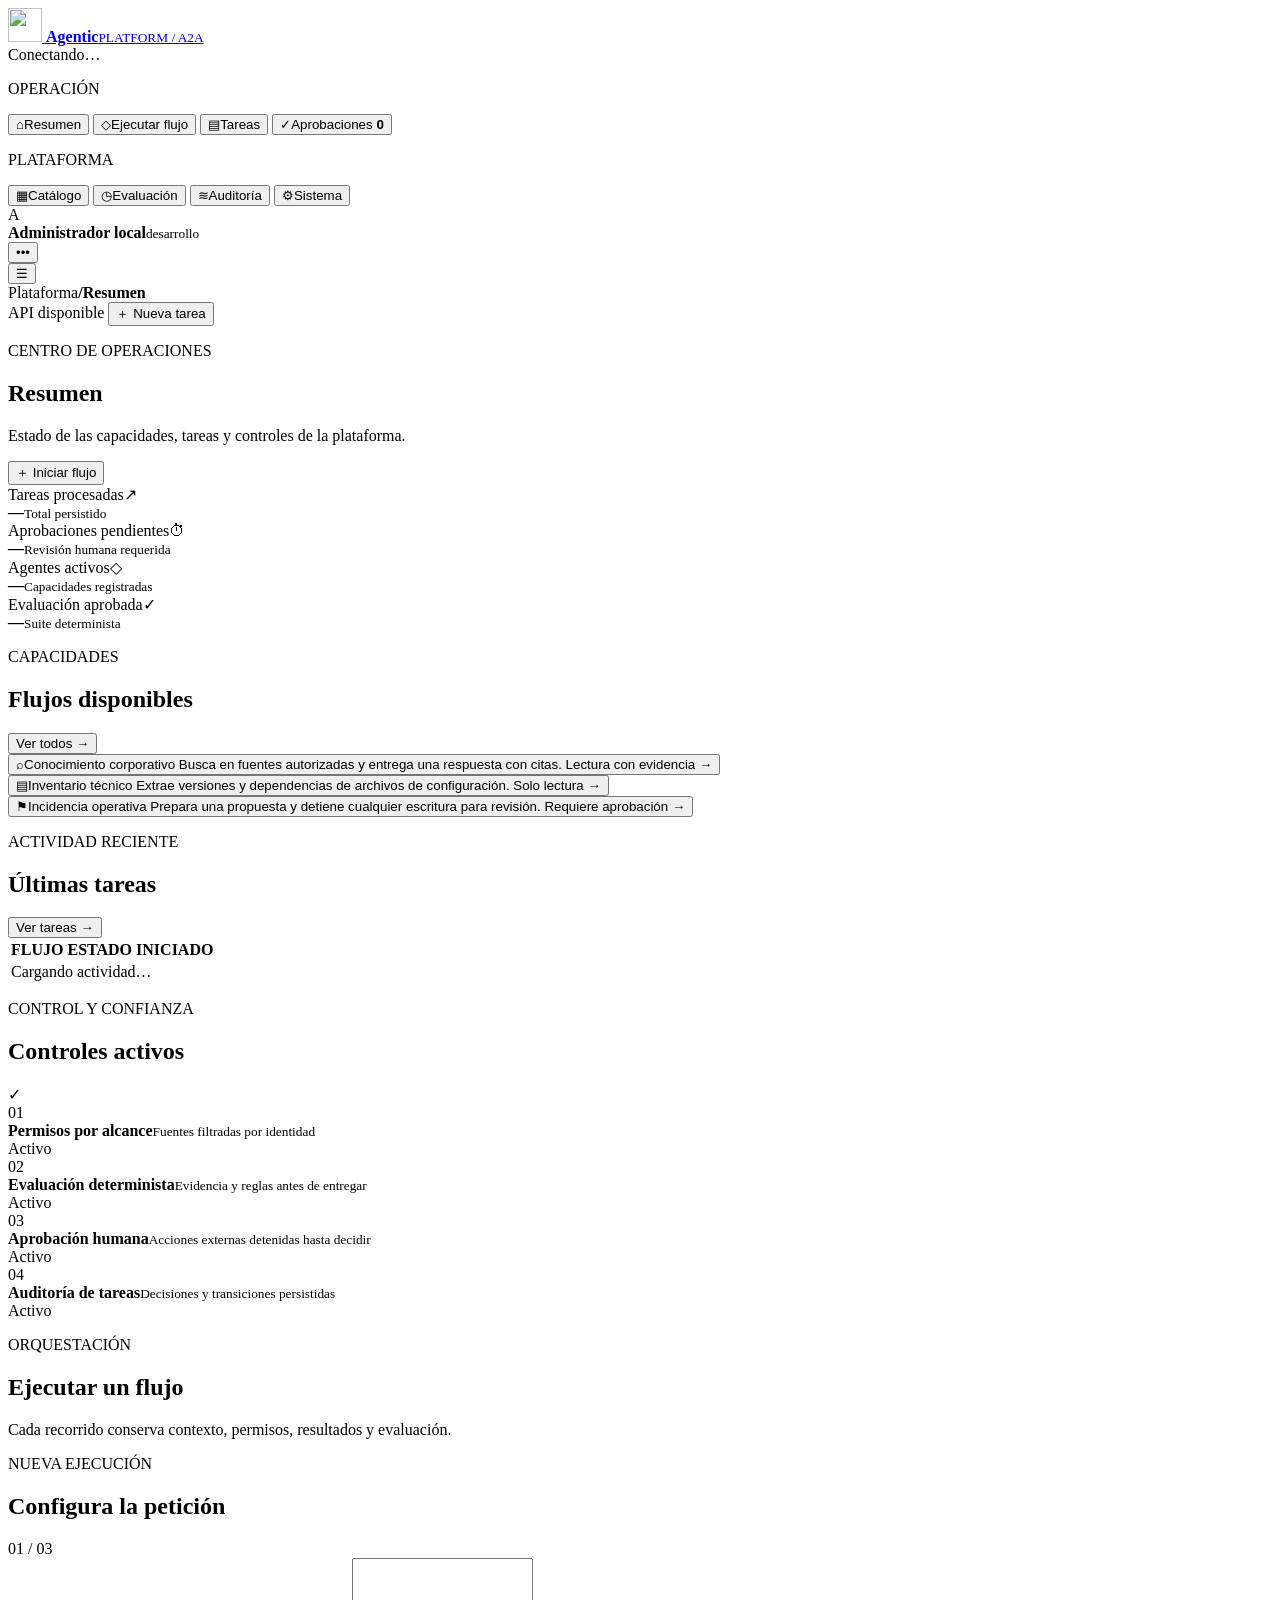
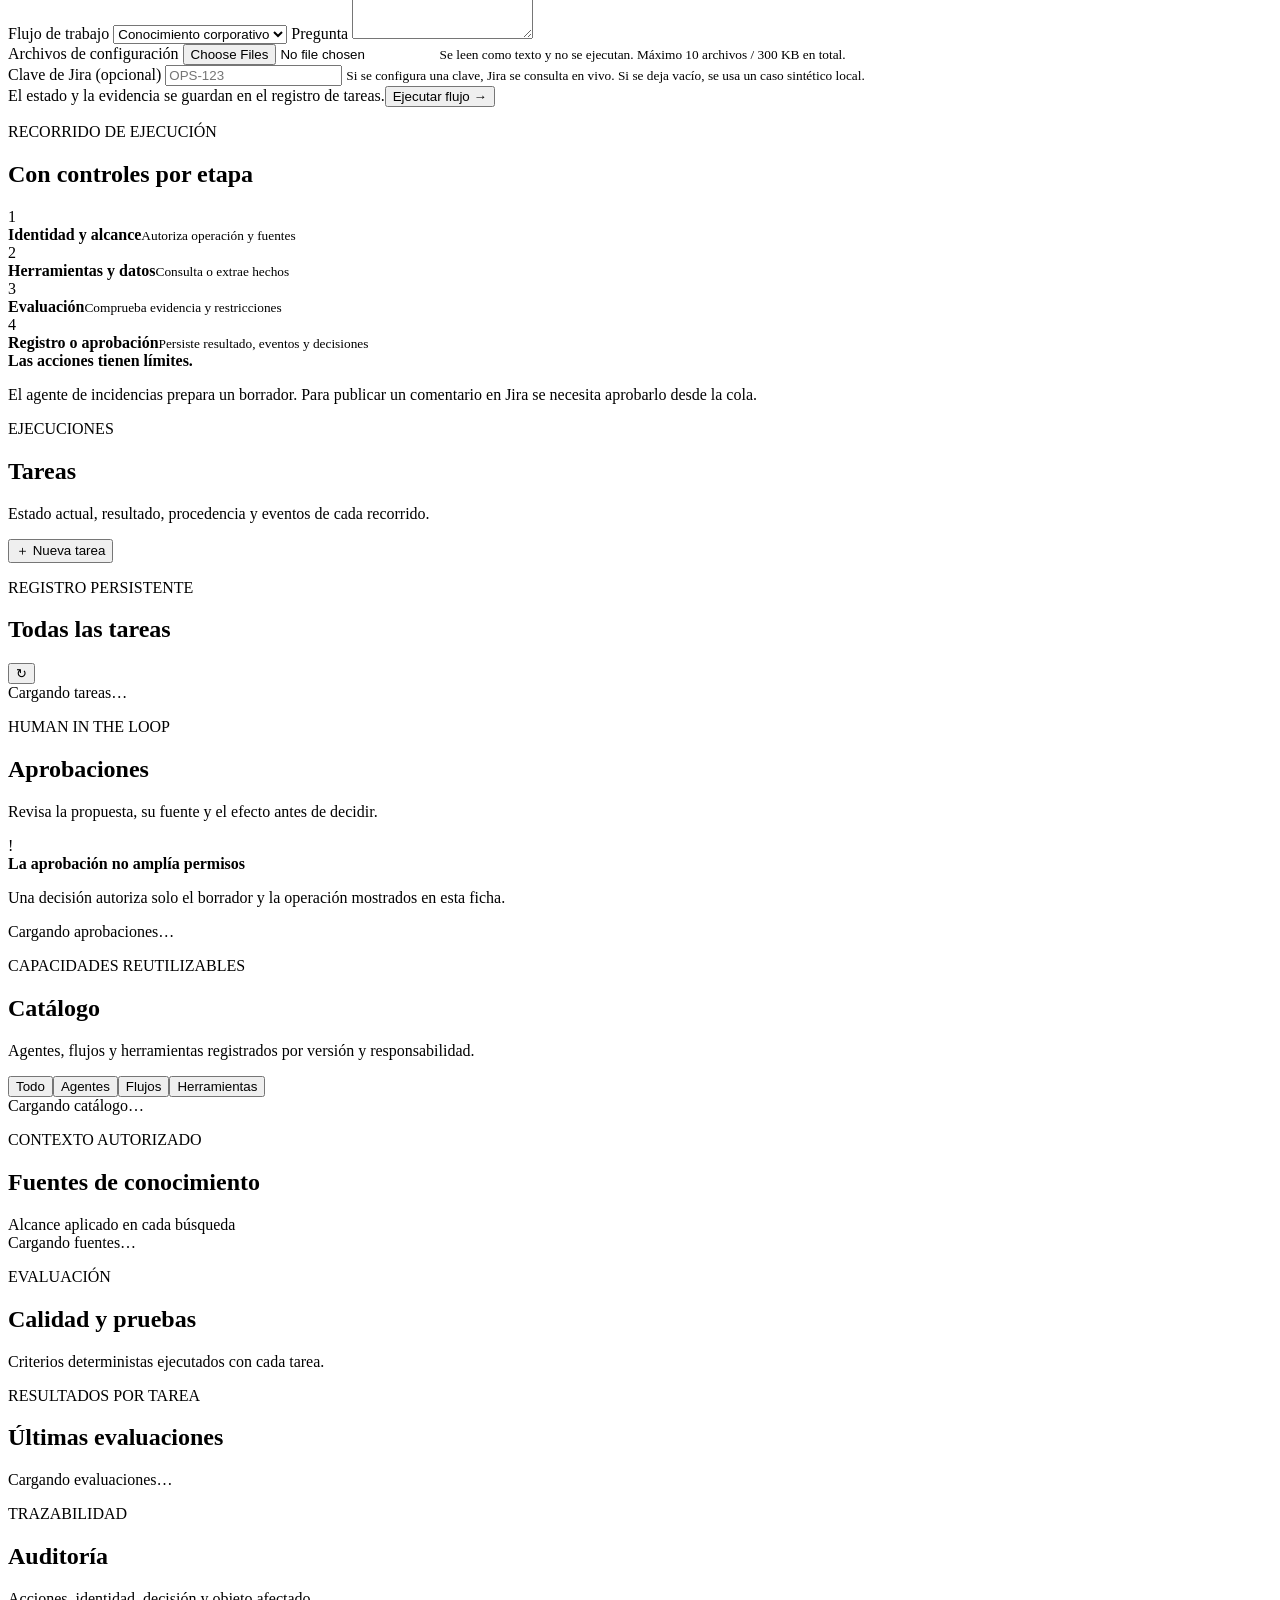
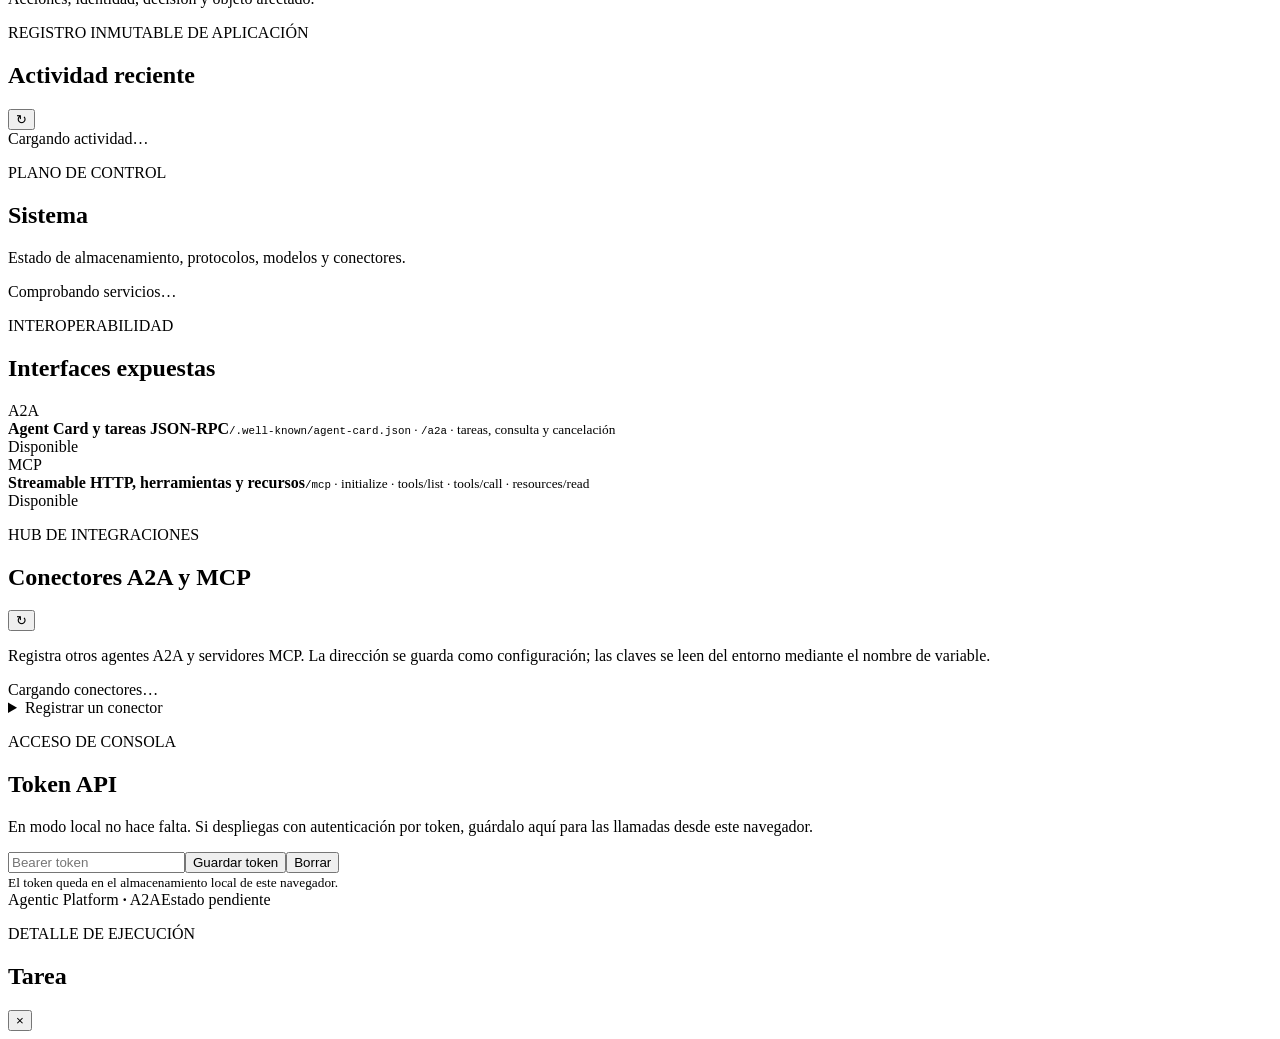
==== app/templates/index.html @ 47f33ef6 "feat: implementa plataforma de agentes gobernada" ====
<!doctype html>
<html lang="es">
<head>
  <meta charset="utf-8">
  <meta name="viewport" content="width=device-width,initial-scale=1">
  <meta name="theme-color" content="#101828">
  <meta name="description" content="Consola operativa para agentes, flujos, aprobaciones y evidencias.">
  <title>Agentic Platform</title>
  <link rel="icon" href="/static/mark.svg" type="image/svg+xml">
  <link rel="stylesheet" href="/static/app.css">
</head>
<body>
  <div class="app-shell">
    <aside class="sidebar" id="sidebar">
      <a class="brand" href="/" aria-label="Agentic Platform, inicio">
        <img src="/static/mark.svg" alt="" width="34" height="34">
        <span><strong>Agentic</strong><small>PLATFORM / A2A</small></span>
      </a>
      <div class="environment-pill"><i></i><span id="environment-label">Conectando…</span></div>
      <nav class="side-nav" aria-label="Navegación principal">
        <p class="nav-label">OPERACIÓN</p>
        <button class="nav-item active" data-view="overview"><span class="nav-icon">⌂</span>Resumen</button>
        <button class="nav-item" data-view="workflows"><span class="nav-icon">◇</span>Ejecutar flujo</button>
        <button class="nav-item" data-view="tasks"><span class="nav-icon">▤</span>Tareas</button>
        <button class="nav-item" data-view="approvals"><span class="nav-icon">✓</span>Aprobaciones <b class="nav-count" id="approval-count">0</b></button>
        <p class="nav-label nav-spaced">PLATAFORMA</p>
        <button class="nav-item" data-view="catalog"><span class="nav-icon">▦</span>Catálogo</button>
        <button class="nav-item" data-view="quality"><span class="nav-icon">◷</span>Evaluación</button>
        <button class="nav-item" data-view="activity"><span class="nav-icon">≋</span>Auditoría</button>
        <button class="nav-item" data-view="system"><span class="nav-icon">⚙</span>Sistema</button>
      </nav>
      <div class="sidebar-foot">
        <div class="user-avatar">A</div>
        <div class="user-copy"><strong id="actor-name">Administrador local</strong><small id="actor-role">desarrollo</small></div>
        <button class="icon-button" id="token-button" title="Configurar token API" aria-label="Configurar token">•••</button>
      </div>
    </aside>

    <main class="main-content">
      <header class="topbar">
        <button class="icon-button mobile-menu" id="menu-button" aria-label="Abrir menú">☰</button>
        <div class="breadcrumbs"><span>Plataforma</span><b>/</b><strong id="crumb-title">Resumen</strong></div>
        <div class="top-actions">
          <span class="top-status"><i></i><span id="health-label">API disponible</span></span>
          <button class="button button-dark button-small" data-open-workflow>＋ Nueva tarea</button>
        </div>
      </header>

      <section class="view active" id="view-overview">
        <div class="page-heading">
          <div><p class="eyebrow">CENTRO DE OPERACIONES</p><h1>Resumen</h1><p class="page-subtitle">Estado de las capacidades, tareas y controles de la plataforma.</p></div>
          <button class="button button-dark" data-open-workflow>＋ Iniciar flujo</button>
        </div>
        <div class="metric-grid">
          <article class="metric-card"><div class="metric-top"><span>Tareas procesadas</span><span class="metric-icon coral">↗</span></div><strong id="metric-tasks">—</strong><small id="metric-tasks-note">Total persistido</small></article>
          <article class="metric-card"><div class="metric-top"><span>Aprobaciones pendientes</span><span class="metric-icon amber">⏱</span></div><strong id="metric-approvals">—</strong><small>Revisión humana requerida</small></article>
          <article class="metric-card"><div class="metric-top"><span>Agentes activos</span><span class="metric-icon blue">◇</span></div><strong id="metric-agents">—</strong><small>Capacidades registradas</small></article>
          <article class="metric-card"><div class="metric-top"><span>Evaluación aprobada</span><span class="metric-icon green">✓</span></div><strong id="metric-quality">—</strong><small id="metric-quality-note">Suite determinista</small></article>
        </div>

        <div class="section-heading"><div><p class="eyebrow">CAPACIDADES</p><h2>Flujos disponibles</h2></div><button class="text-button" data-view-link="workflows">Ver todos <span>→</span></button></div>
        <div class="workflow-grid">
          <button class="workflow-card" data-run-scenario="knowledge">
            <span class="workflow-symbol symbol-coral">⌕</span><span class="workflow-card-title">Conocimiento corporativo</span>
            <span class="workflow-card-copy">Busca en fuentes autorizadas y entrega una respuesta con citas.</span>
            <span class="workflow-meta"><i class="dot green-dot"></i>Lectura con evidencia <b>→</b></span>
          </button>
          <button class="workflow-card" data-run-scenario="report">
            <span class="workflow-symbol symbol-blue">▤</span><span class="workflow-card-title">Inventario técnico</span>
            <span class="workflow-card-copy">Extrae versiones y dependencias de archivos de configuración.</span>
            <span class="workflow-meta"><i class="dot green-dot"></i>Solo lectura <b>→</b></span>
          </button>
          <button class="workflow-card" data-run-scenario="incident">
            <span class="workflow-symbol symbol-amber">⚑</span><span class="workflow-card-title">Incidencia operativa</span>
            <span class="workflow-card-copy">Prepara una propuesta y detiene cualquier escritura para revisión.</span>
            <span class="workflow-meta"><i class="dot amber-dot"></i>Requiere aprobación <b>→</b></span>
          </button>
        </div>

        <div class="content-grid">
          <section class="panel">
            <div class="panel-heading"><div><p class="eyebrow">ACTIVIDAD RECIENTE</p><h2>Últimas tareas</h2></div><button class="text-button" data-view-link="tasks">Ver tareas →</button></div>
            <div class="table-wrap"><table><thead><tr><th>FLUJO</th><th>ESTADO</th><th>INICIADO</th><th></th></tr></thead><tbody id="recent-tasks"><tr><td colspan="4" class="loading-row">Cargando actividad…</td></tr></tbody></table></div>
          </section>
          <section class="panel stack-panel">
            <div class="panel-heading"><div><p class="eyebrow">CONTROL Y CONFIANZA</p><h2>Controles activos</h2></div><span class="small-check">✓</span></div>
            <div class="control-row"><span class="control-mark">01</span><div><strong>Permisos por alcance</strong><small>Fuentes filtradas por identidad</small></div><span class="control-state">Activo</span></div>
            <div class="control-row"><span class="control-mark">02</span><div><strong>Evaluación determinista</strong><small>Evidencia y reglas antes de entregar</small></div><span class="control-state">Activo</span></div>
            <div class="control-row"><span class="control-mark">03</span><div><strong>Aprobación humana</strong><small>Acciones externas detenidas hasta decidir</small></div><span class="control-state">Activo</span></div>
            <div class="control-row"><span class="control-mark">04</span><div><strong>Auditoría de tareas</strong><small>Decisiones y transiciones persistidas</small></div><span class="control-state">Activo</span></div>
          </section>
        </div>
      </section>

      <section class="view" id="view-workflows">
        <div class="page-heading">
          <div><p class="eyebrow">ORQUESTACIÓN</p><h1>Ejecutar un flujo</h1><p class="page-subtitle">Cada recorrido conserva contexto, permisos, resultados y evaluación.</p></div>
        </div>
        <div class="execution-layout">
          <form class="panel task-form" id="task-form">
            <div class="panel-heading"><div><p class="eyebrow">NUEVA EJECUCIÓN</p><h2>Configura la petición</h2></div><span class="step-badge">01 / 03</span></div>
            <label for="scenario">Flujo de trabajo</label>
            <select id="scenario" name="scenario">
              <option value="knowledge">Conocimiento corporativo</option>
              <option value="report">Inventario técnico</option>
              <option value="incident">Incidencia operativa</option>
            </select>
            <label for="message" id="message-label">Pregunta</label>
            <textarea id="message" name="message" rows="5" required></textarea>
            <div class="field-hint" id="message-hint"></div>
            <div class="field-group" id="report-files">
              <label for="files">Archivos de configuración</label>
              <input type="file" id="files" multiple accept=".xml,.json,.yml,.yaml,.toml,.txt,.gradle,.kts">
              <small>Se leen como texto y no se ejecutan. Máximo 10 archivos / 300 KB en total.</small>
            </div>
            <div class="field-group hidden" id="incident-fields">
              <label for="issue-key">Clave de Jira (opcional)</label>
              <input type="text" id="issue-key" placeholder="OPS-123">
              <small>Si se configura una clave, Jira se consulta en vivo. Si se deja vacío, se usa un caso sintético local.</small>
            </div>
            <div class="form-foot"><span><i class="dot green-dot"></i> El estado y la evidencia se guardan en el registro de tareas.</span><button class="button button-dark" id="submit-task" type="submit">Ejecutar flujo <span>→</span></button></div>
            <div id="form-error" class="form-error hidden"></div>
          </form>
          <aside class="panel run-aside">
            <p class="eyebrow">RECORRIDO DE EJECUCIÓN</p><h2>Con controles por etapa</h2>
            <div class="run-step"><span class="run-step-number">1</span><div><strong>Identidad y alcance</strong><small>Autoriza operación y fuentes</small></div></div>
            <div class="run-step"><span class="run-step-number">2</span><div><strong>Herramientas y datos</strong><small>Consulta o extrae hechos</small></div></div>
            <div class="run-step"><span class="run-step-number">3</span><div><strong>Evaluación</strong><small>Comprueba evidencia y restricciones</small></div></div>
            <div class="run-step"><span class="run-step-number">4</span><div><strong>Registro o aprobación</strong><small>Persiste resultado, eventos y decisiones</small></div></div>
            <div class="note-box"><strong>Las acciones tienen límites.</strong><p>El agente de incidencias prepara un borrador. Para publicar un comentario en Jira se necesita aprobarlo desde la cola.</p></div>
          </aside>
        </div>
      </section>

      <section class="view" id="view-tasks">
        <div class="page-heading"><div><p class="eyebrow">EJECUCIONES</p><h1>Tareas</h1><p class="page-subtitle">Estado actual, resultado, procedencia y eventos de cada recorrido.</p></div><button class="button button-dark" data-open-workflow>＋ Nueva tarea</button></div>
        <section class="panel"><div class="panel-heading"><div><p class="eyebrow">REGISTRO PERSISTENTE</p><h2>Todas las tareas</h2></div><button class="icon-button" id="refresh-tasks" aria-label="Actualizar">↻</button></div><div id="tasks-list" class="task-list"><div class="empty-state">Cargando tareas…</div></div></section>
      </section>

      <section class="view" id="view-approvals">
        <div class="page-heading"><div><p class="eyebrow">HUMAN IN THE LOOP</p><h1>Aprobaciones</h1><p class="page-subtitle">Revisa la propuesta, su fuente y el efecto antes de decidir.</p></div></div>
        <div class="approval-banner"><span class="banner-icon">!</span><div><strong>La aprobación no amplía permisos</strong><p>Una decisión autoriza solo el borrador y la operación mostrados en esta ficha.</p></div></div>
        <div id="approvals-list" class="approval-list"><div class="empty-state">Cargando aprobaciones…</div></div>
      </section>

      <section class="view" id="view-catalog">
        <div class="page-heading"><div><p class="eyebrow">CAPACIDADES REUTILIZABLES</p><h1>Catálogo</h1><p class="page-subtitle">Agentes, flujos y herramientas registrados por versión y responsabilidad.</p></div></div>
        <div class="catalog-tabs"><button class="catalog-tab active" data-catalog-kind="all">Todo</button><button class="catalog-tab" data-catalog-kind="agent">Agentes</button><button class="catalog-tab" data-catalog-kind="workflow">Flujos</button><button class="catalog-tab" data-catalog-kind="tool">Herramientas</button></div>
        <div id="catalog-list" class="catalog-grid"><div class="empty-state">Cargando catálogo…</div></div>
        <div class="section-heading section-spaced"><div><p class="eyebrow">CONTEXTO AUTORIZADO</p><h2>Fuentes de conocimiento</h2></div><span class="data-pill">Alcance aplicado en cada búsqueda</span></div>
        <div id="knowledge-list" class="knowledge-grid"><div class="empty-state">Cargando fuentes…</div></div>
      </section>

      <section class="view" id="view-quality">
        <div class="page-heading"><div><p class="eyebrow">EVALUACIÓN</p><h1>Calidad y pruebas</h1><p class="page-subtitle">Criterios deterministas ejecutados con cada tarea.</p></div></div>
        <div class="quality-overview" id="quality-overview"></div>
        <section class="panel"><div class="panel-heading"><div><p class="eyebrow">RESULTADOS POR TAREA</p><h2>Últimas evaluaciones</h2></div></div><div id="evaluations-list" class="evaluation-list"><div class="empty-state">Cargando evaluaciones…</div></div></section>
      </section>

      <section class="view" id="view-activity">
        <div class="page-heading"><div><p class="eyebrow">TRAZABILIDAD</p><h1>Auditoría</h1><p class="page-subtitle">Acciones, identidad, decisión y objeto afectado.</p></div></div>
        <section class="panel"><div class="panel-heading"><div><p class="eyebrow">REGISTRO INMUTABLE DE APLICACIÓN</p><h2>Actividad reciente</h2></div><button class="icon-button" id="refresh-activity" aria-label="Actualizar">↻</button></div><div id="activity-list" class="audit-list"><div class="empty-state">Cargando actividad…</div></div></section>
      </section>

      <section class="view" id="view-system">
        <div class="page-heading"><div><p class="eyebrow">PLANO DE CONTROL</p><h1>Sistema</h1><p class="page-subtitle">Estado de almacenamiento, protocolos, modelos y conectores.</p></div></div>
        <div id="system-overview" class="system-grid"><div class="empty-state">Comprobando servicios…</div></div>
        <section class="panel protocol-panel"><div class="panel-heading"><div><p class="eyebrow">INTEROPERABILIDAD</p><h2>Interfaces expuestas</h2></div></div><div class="protocol-row"><span class="protocol-mark">A2A</span><div><strong>Agent Card y tareas JSON-RPC</strong><small><code>/.well-known/agent-card.json</code> · <code>/a2a</code> · tareas, consulta y cancelación</small></div><span class="control-state">Disponible</span></div><div class="protocol-row"><span class="protocol-mark mcp">MCP</span><div><strong>Streamable HTTP, herramientas y recursos</strong><small><code>/mcp</code> · initialize · tools/list · tools/call · resources/read</small></div><span class="control-state">Disponible</span></div></section>
        <section class="panel connector-panel"><div class="panel-heading"><div><p class="eyebrow">HUB DE INTEGRACIONES</p><h2>Conectores A2A y MCP</h2></div><button class="icon-button" id="refresh-connectors" aria-label="Actualizar conectores">↻</button></div>
          <p class="connector-intro">Registra otros agentes A2A y servidores MCP. La dirección se guarda como configuración; las claves se leen del entorno mediante el nombre de variable.</p>
          <div id="connectors-list" class="connector-list"><div class="empty-state">Cargando conectores…</div></div>
          <details class="connector-register"><summary>Registrar un conector</summary>
            <form id="connector-form" class="connector-form">
              <label for="connector-kind">Protocolo</label><select id="connector-kind"><option value="a2a">A2A · agente remoto</option><option value="mcp">MCP · servidor de herramientas</option></select>
              <div class="mcp-version-label"><label for="connector-version">Versión MCP preferida</label></div><div class="mcp-version-control"><select id="connector-version"><option value="2026-07-28">2026-07-28 · actual</option><option value="2025-11-25">2025-11-25 · compatible</option></select></div>
              <label for="connector-name">Nombre</label><input id="connector-name" required maxlength="180" placeholder="Agente de soporte">
              <label for="connector-endpoint">URL del endpoint</label><input id="connector-endpoint" required type="url" placeholder="https://agente.example.com/a2a">
              <label for="connector-auth-env">Variable de entorno del bearer token</label><input id="connector-auth-env" maxlength="120" placeholder="SUPPORT_AGENT_TOKEN">
              <label for="connector-description">Descripción</label><input id="connector-description" maxlength="4000" placeholder="Qué capacidad ofrece y qué datos necesita">
              <div class="form-foot"><span>El valor del token nunca se guarda en la base de datos.</span><button class="button button-dark button-small" type="submit">Registrar</button></div>
              <div id="connector-error" class="form-error hidden"></div>
            </form>
          </details>
        </section>
        <section class="panel token-panel"><div class="panel-heading"><div><p class="eyebrow">ACCESO DE CONSOLA</p><h2>Token API</h2></div></div><p>En modo local no hace falta. Si despliegas con autenticación por token, guárdalo aquí para las llamadas desde este navegador.</p><div class="token-form"><input type="password" id="api-token" placeholder="Bearer token"><button class="button button-dark button-small" id="save-token">Guardar token</button><button class="button button-light button-small" id="clear-token">Borrar</button></div><small>El token queda en el almacenamiento local de este navegador.</small></section>
      </section>

      <footer class="app-footer"><span>Agentic Platform <b>·</b> A2A</span><span id="footer-status">Estado pendiente</span></footer>
    </main>
  </div>

  <div class="modal-backdrop hidden" id="task-modal" role="dialog" aria-modal="true" aria-labelledby="modal-title">
    <div class="modal-card"><div class="modal-header"><div><p class="eyebrow">DETALLE DE EJECUCIÓN</p><h2 id="modal-title">Tarea</h2></div><button class="icon-button" id="close-modal" aria-label="Cerrar">×</button></div><div id="modal-body"></div></div>
  </div>
  <div class="toast" id="toast" role="status" aria-live="polite"></div>
  <script src="/static/app.js" defer></script>
</body>
</html>
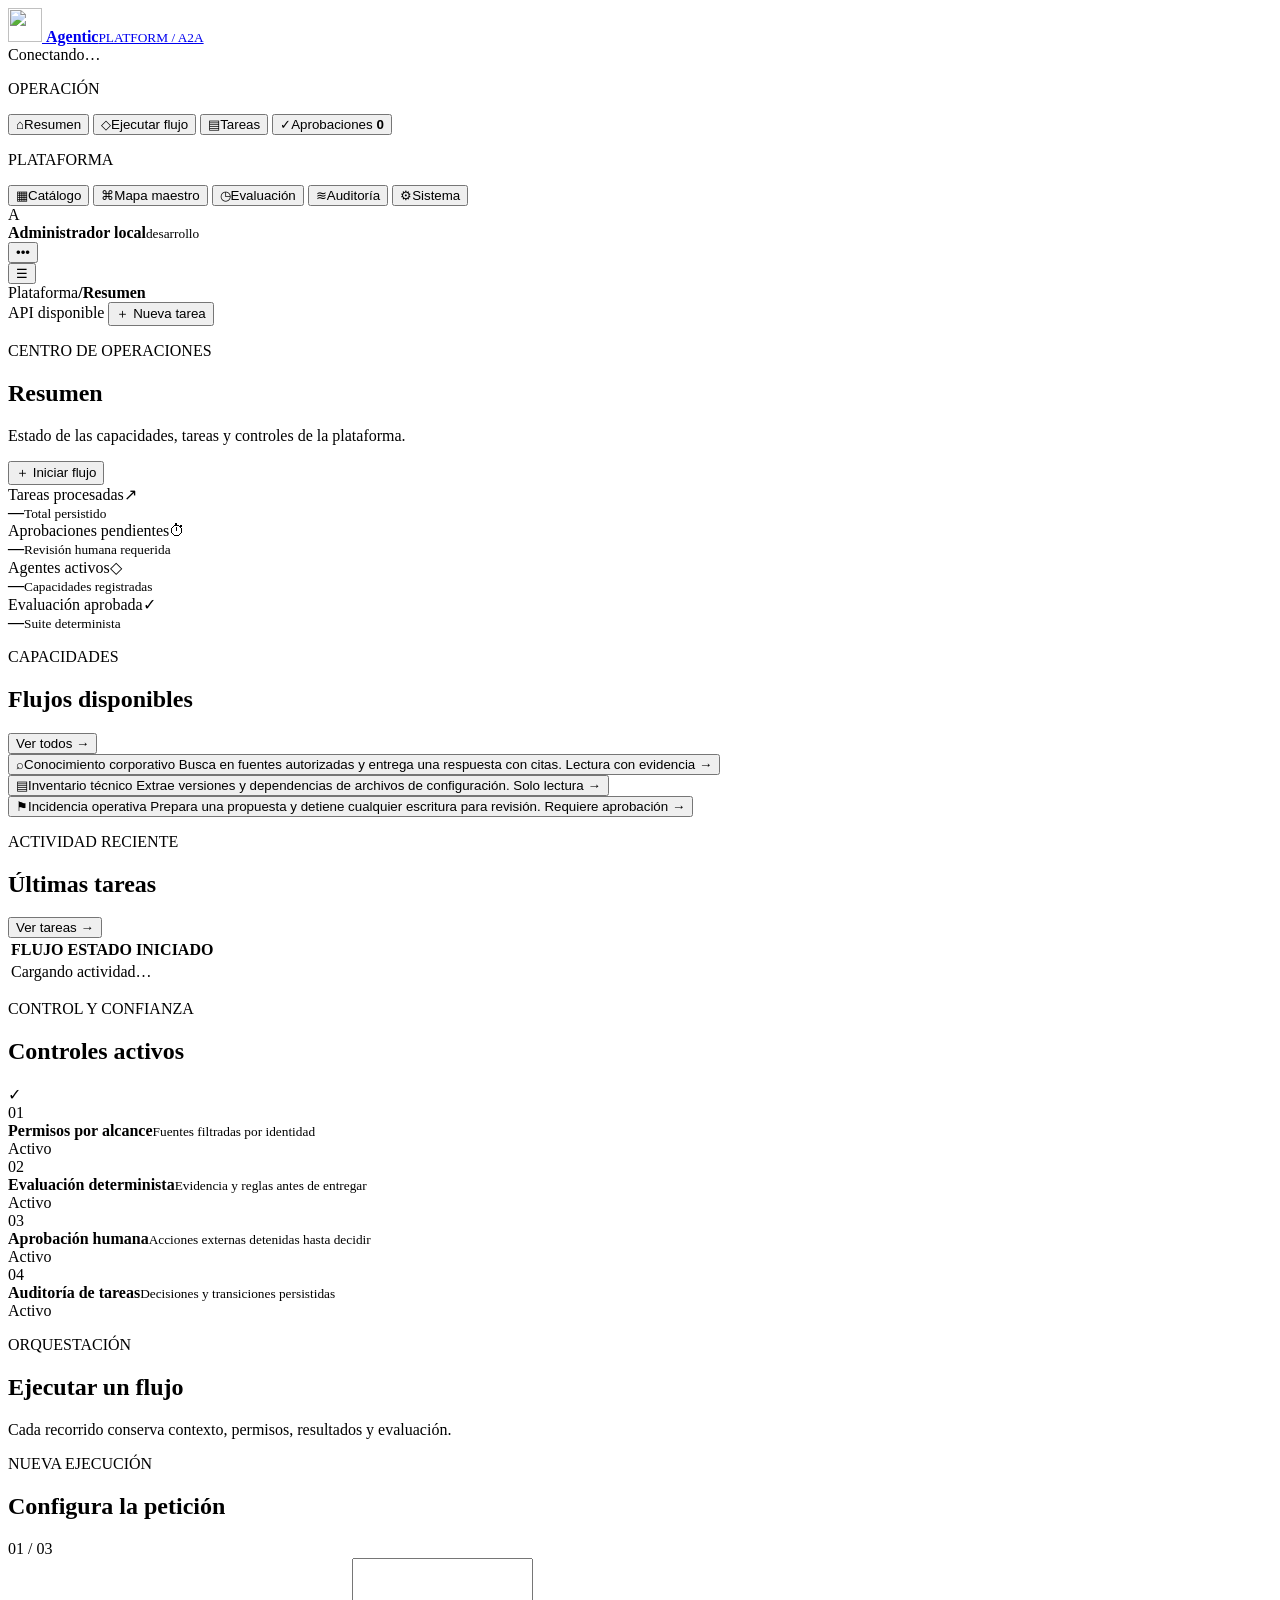
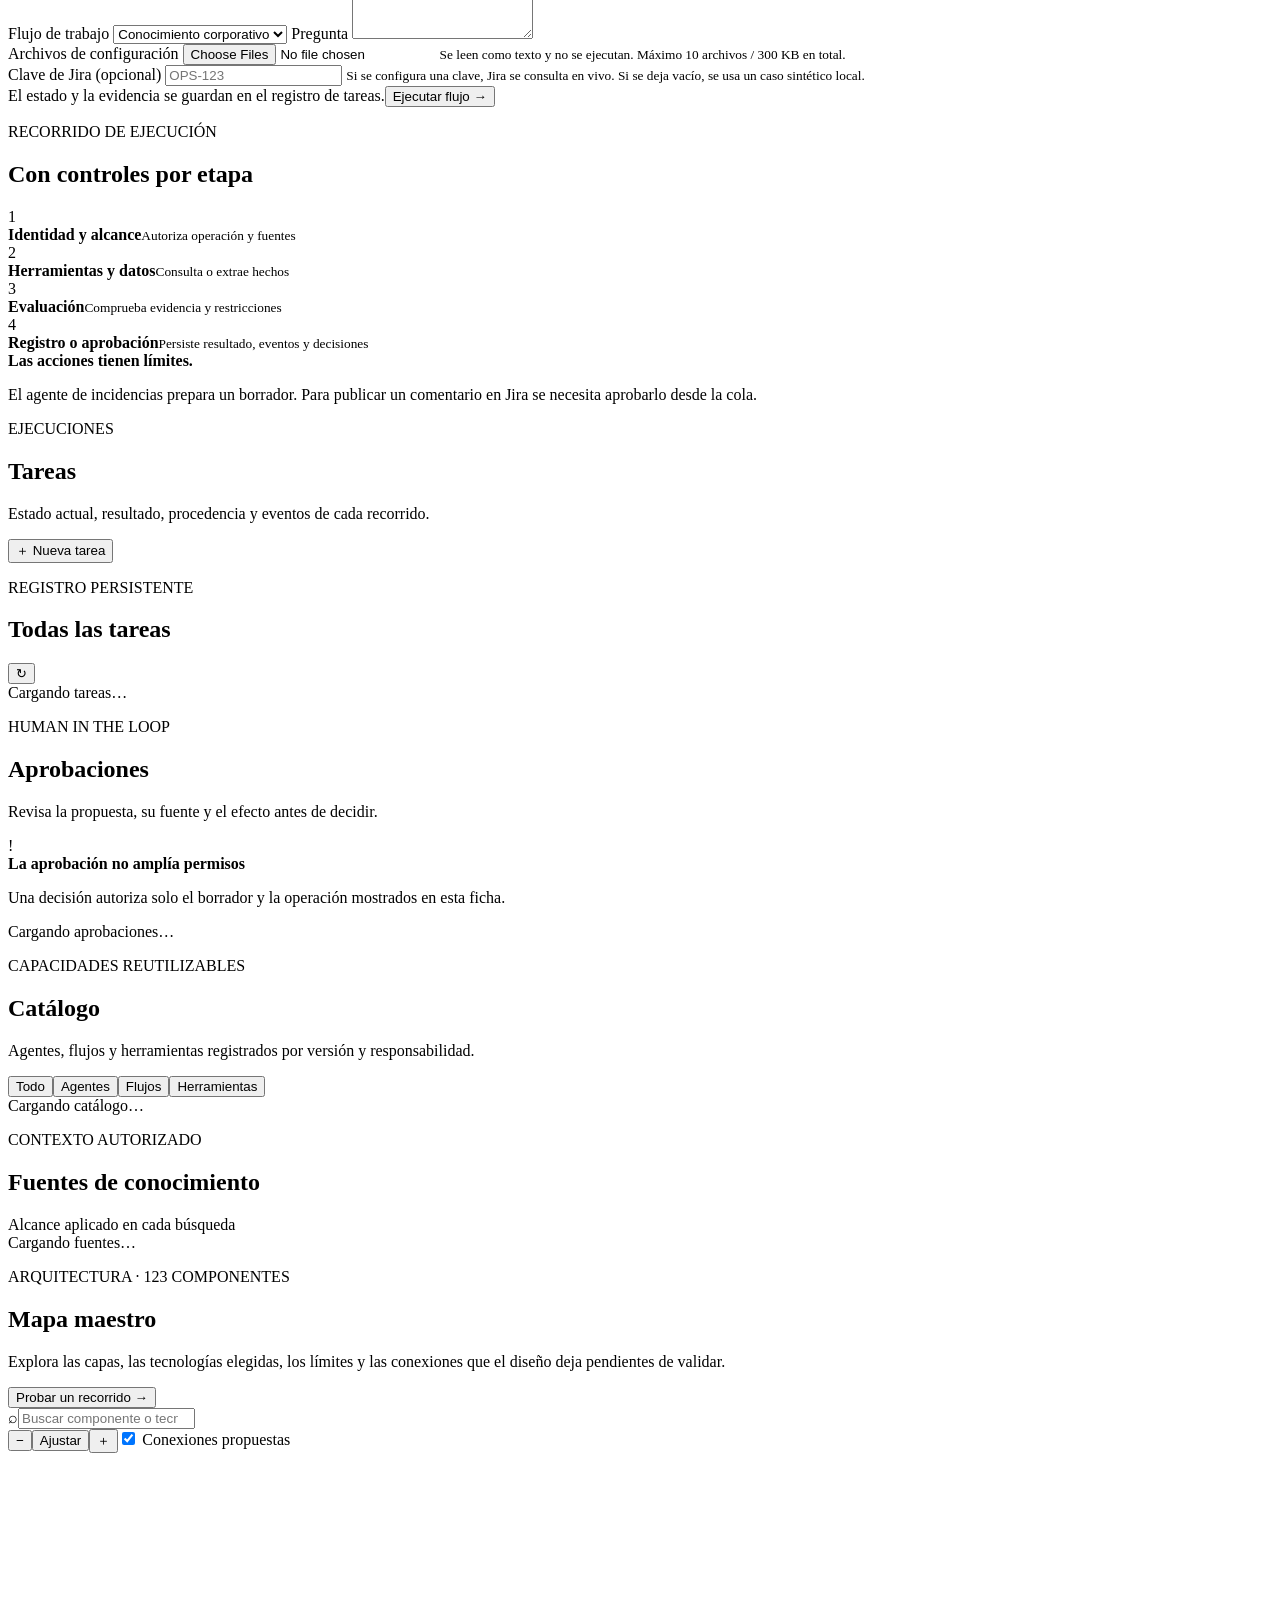
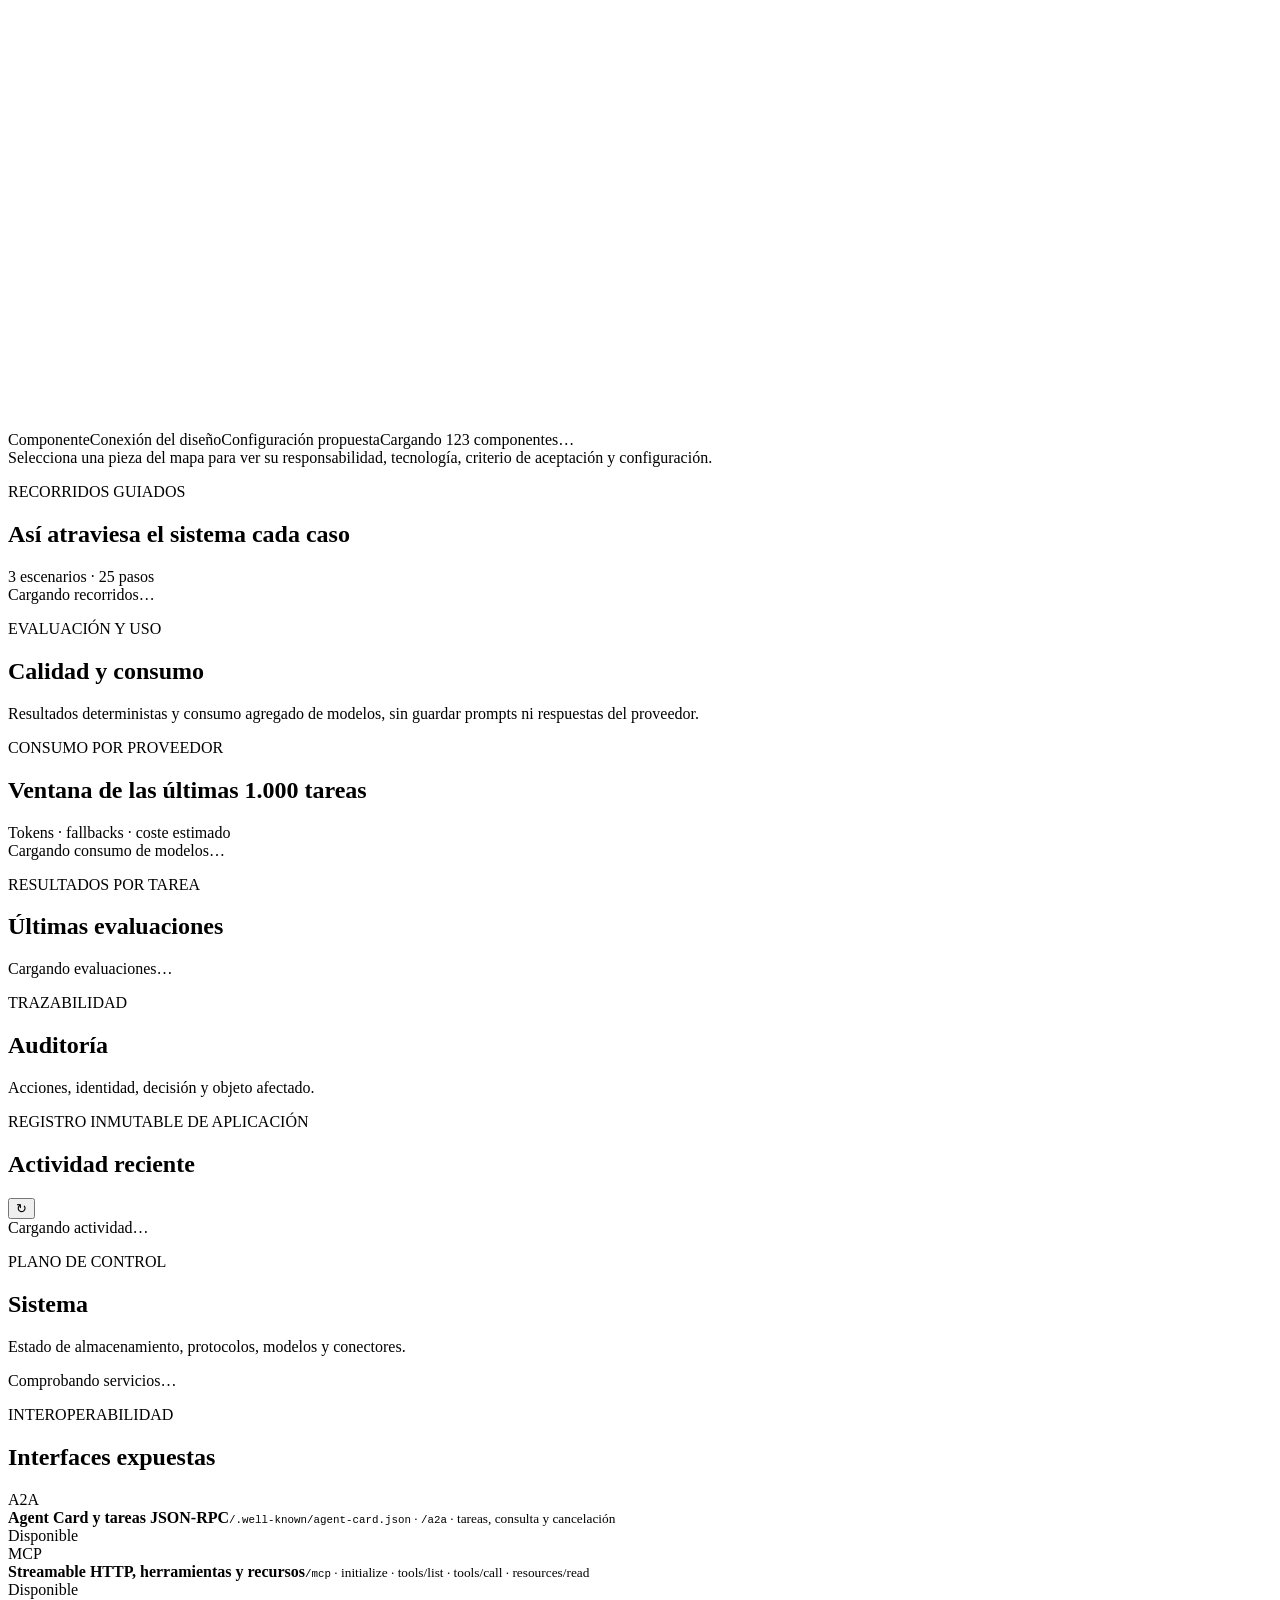
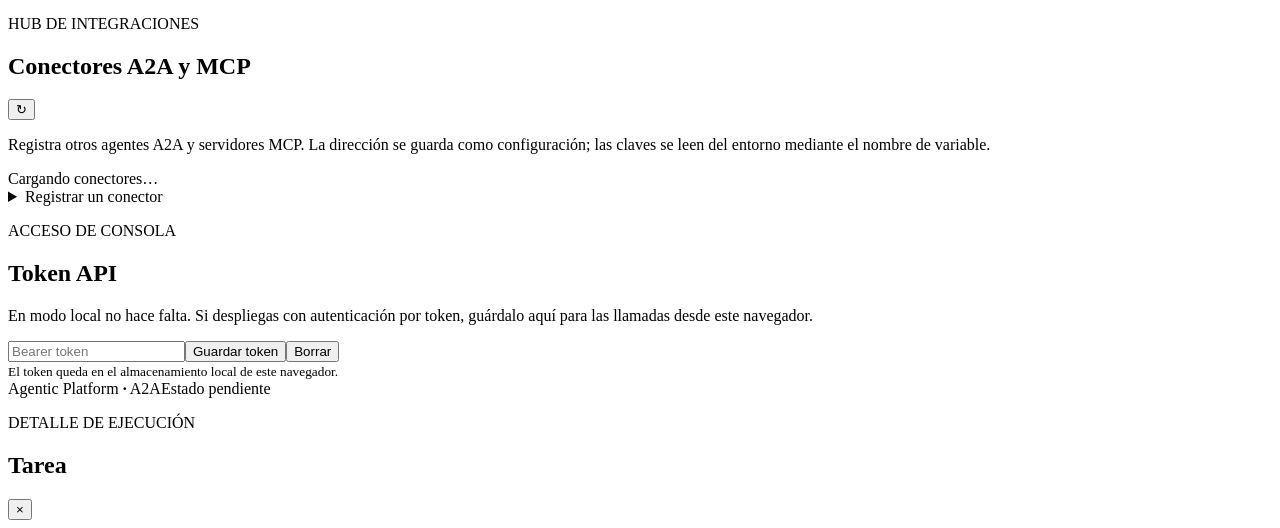
==== commit fd42bee6: "feat: completa mapa interactivo y proveedores de modelos" ====
--- a/app/templates/index.html
+++ b/app/templates/index.html
@@ -25,6 +25,7 @@
         <button class="nav-item" data-view="approvals"><span class="nav-icon">✓</span>Aprobaciones <b class="nav-count" id="approval-count">0</b></button>
         <p class="nav-label nav-spaced">PLATAFORMA</p>
         <button class="nav-item" data-view="catalog"><span class="nav-icon">▦</span>Catálogo</button>
+        <button class="nav-item" data-view="architecture"><span class="nav-icon">⌘</span>Mapa maestro</button>
         <button class="nav-item" data-view="quality"><span class="nav-icon">◷</span>Evaluación</button>
         <button class="nav-item" data-view="activity"><span class="nav-icon">≋</span>Auditoría</button>
         <button class="nav-item" data-view="system"><span class="nav-icon">⚙</span>Sistema</button>
@@ -151,9 +152,24 @@
         <div id="knowledge-list" class="knowledge-grid"><div class="empty-state">Cargando fuentes…</div></div>
       </section>
 
+      <section class="view" id="view-architecture">
+        <div class="page-heading"><div><p class="eyebrow">ARQUITECTURA · 123 COMPONENTES</p><h1>Mapa maestro</h1><p class="page-subtitle">Explora las capas, las tecnologías elegidas, los límites y las conexiones que el diseño deja pendientes de validar.</p></div><button class="button button-dark" data-view-link="workflows">Probar un recorrido →</button></div>
+        <div class="architecture-toolbar panel">
+          <label class="architecture-search"><span>⌕</span><input id="architecture-search" type="search" placeholder="Buscar componente o tecnología…" aria-label="Buscar en el mapa"></label>
+          <div id="architecture-categories" class="architecture-categories"></div>
+          <div class="architecture-tools"><button class="button button-light button-small" id="architecture-zoom-out" aria-label="Alejar">−</button><button class="button button-light button-small" id="architecture-zoom-reset">Ajustar</button><button class="button button-light button-small" id="architecture-zoom-in" aria-label="Acercar">＋</button><label class="architecture-links-toggle"><input type="checkbox" id="architecture-links" checked> Conexiones propuestas</label></div>
+        </div>
+        <div class="architecture-layout">
+          <section class="panel architecture-map-panel" aria-label="Mapa interactivo de arquitectura"><div class="architecture-map-scroll"><svg id="architecture-map" viewBox="0 0 2112 960" role="group" aria-label="Mapa de arquitectura con componentes seleccionables"><g id="architecture-edges"></g><g id="architecture-nodes"></g></svg></div><div class="architecture-map-legend"><span><i class="legend-square"></i>Componente</span><span><i class="legend-line"></i>Conexión del diseño</span><span><i class="legend-line proposed"></i>Configuración propuesta</span><span id="architecture-count">Cargando 123 componentes…</span></div></section>
+          <aside class="panel architecture-inspector" id="architecture-detail" aria-live="polite"><div class="empty-state">Selecciona una pieza del mapa para ver su responsabilidad, tecnología, criterio de aceptación y configuración.</div></aside>
+        </div>
+        <section class="panel architecture-scenario-panel"><div class="panel-heading"><div><p class="eyebrow">RECORRIDOS GUIADOS</p><h2>Así atraviesa el sistema cada caso</h2></div><span class="data-pill">3 escenarios · 25 pasos</span></div><div id="architecture-scenarios" class="architecture-scenarios"><div class="empty-state">Cargando recorridos…</div></div></section>
+      </section>
+
       <section class="view" id="view-quality">
-        <div class="page-heading"><div><p class="eyebrow">EVALUACIÓN</p><h1>Calidad y pruebas</h1><p class="page-subtitle">Criterios deterministas ejecutados con cada tarea.</p></div></div>
+        <div class="page-heading"><div><p class="eyebrow">EVALUACIÓN Y USO</p><h1>Calidad y consumo</h1><p class="page-subtitle">Resultados deterministas y consumo agregado de modelos, sin guardar prompts ni respuestas del proveedor.</p></div></div>
         <div class="quality-overview" id="quality-overview"></div>
+        <section class="panel model-usage-panel"><div class="panel-heading"><div><p class="eyebrow">CONSUMO POR PROVEEDOR</p><h2>Ventana de las últimas 1.000 tareas</h2></div><span class="data-pill">Tokens · fallbacks · coste estimado</span></div><div id="model-usage-detail" class="model-usage-detail"><div class="empty-state">Cargando consumo de modelos…</div></div></section>
         <section class="panel"><div class="panel-heading"><div><p class="eyebrow">RESULTADOS POR TAREA</p><h2>Últimas evaluaciones</h2></div></div><div id="evaluations-list" class="evaluation-list"><div class="empty-state">Cargando evaluaciones…</div></div></section>
       </section>
 
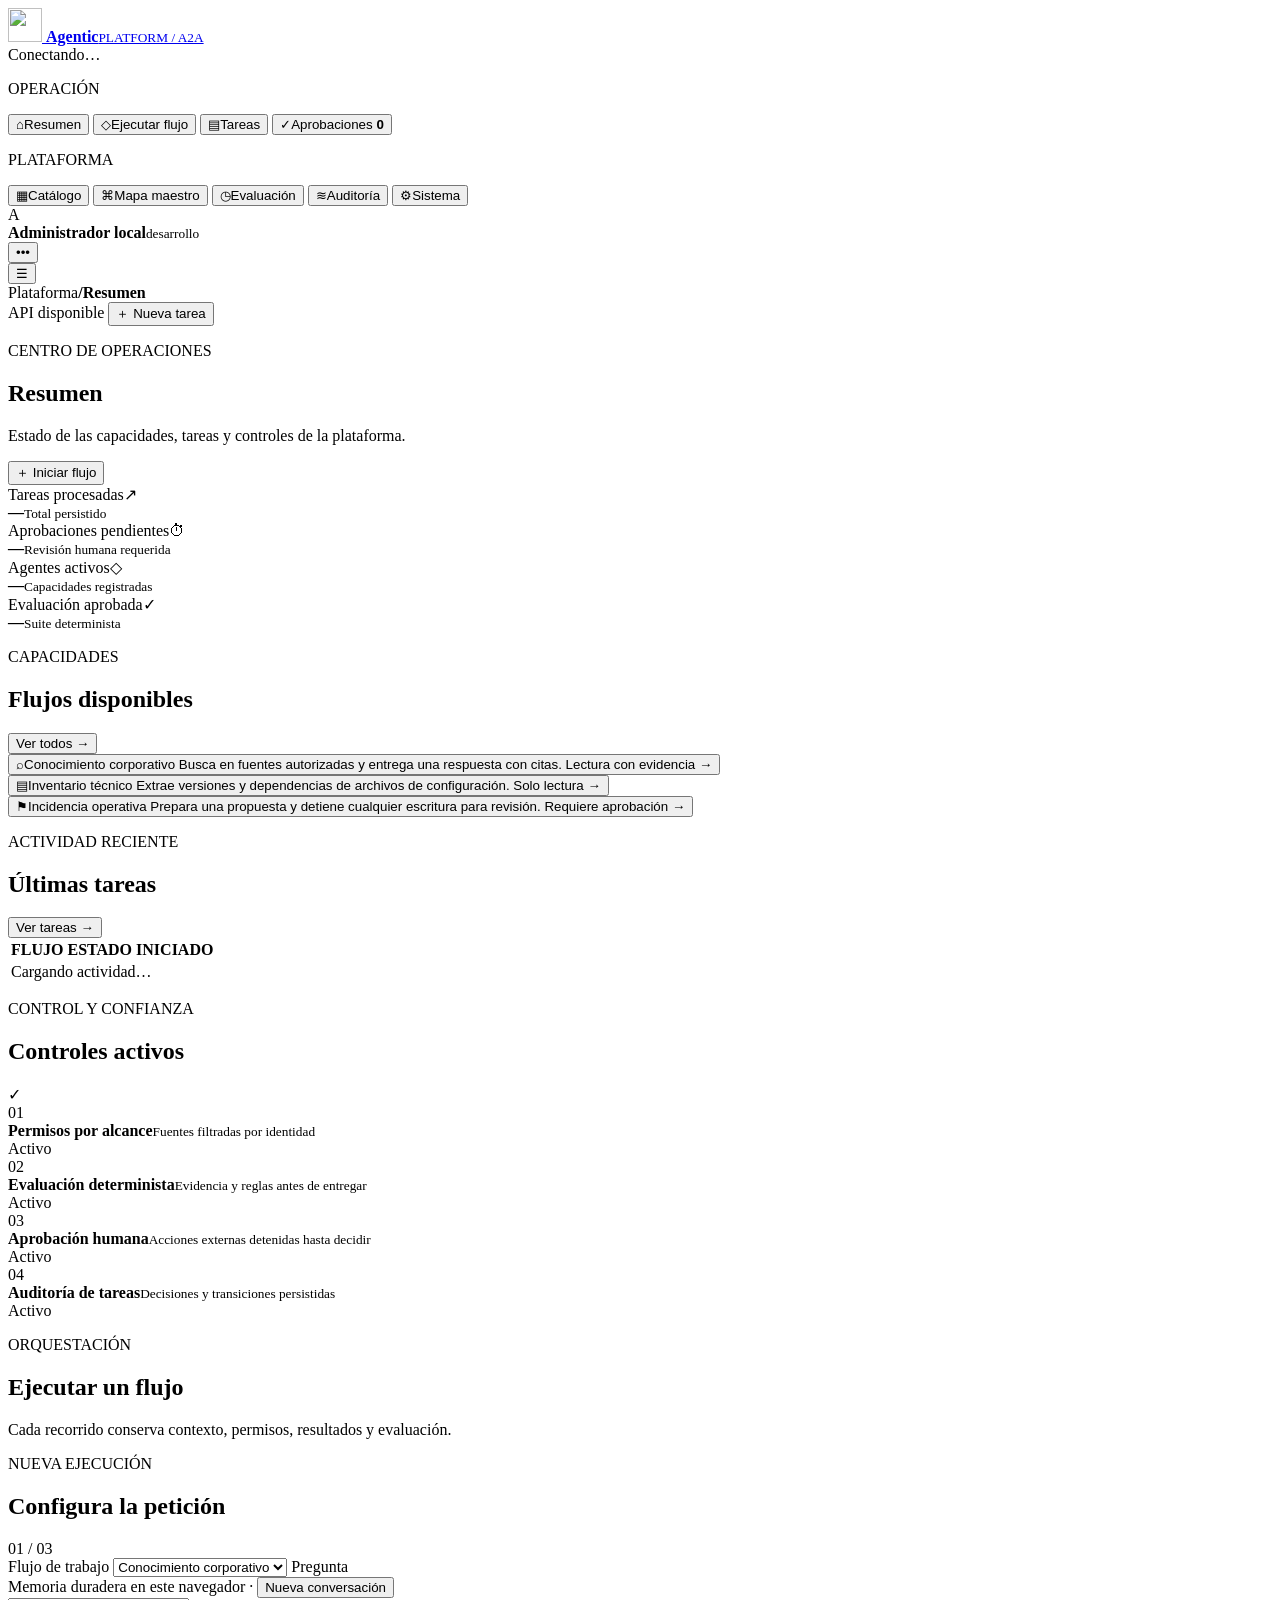
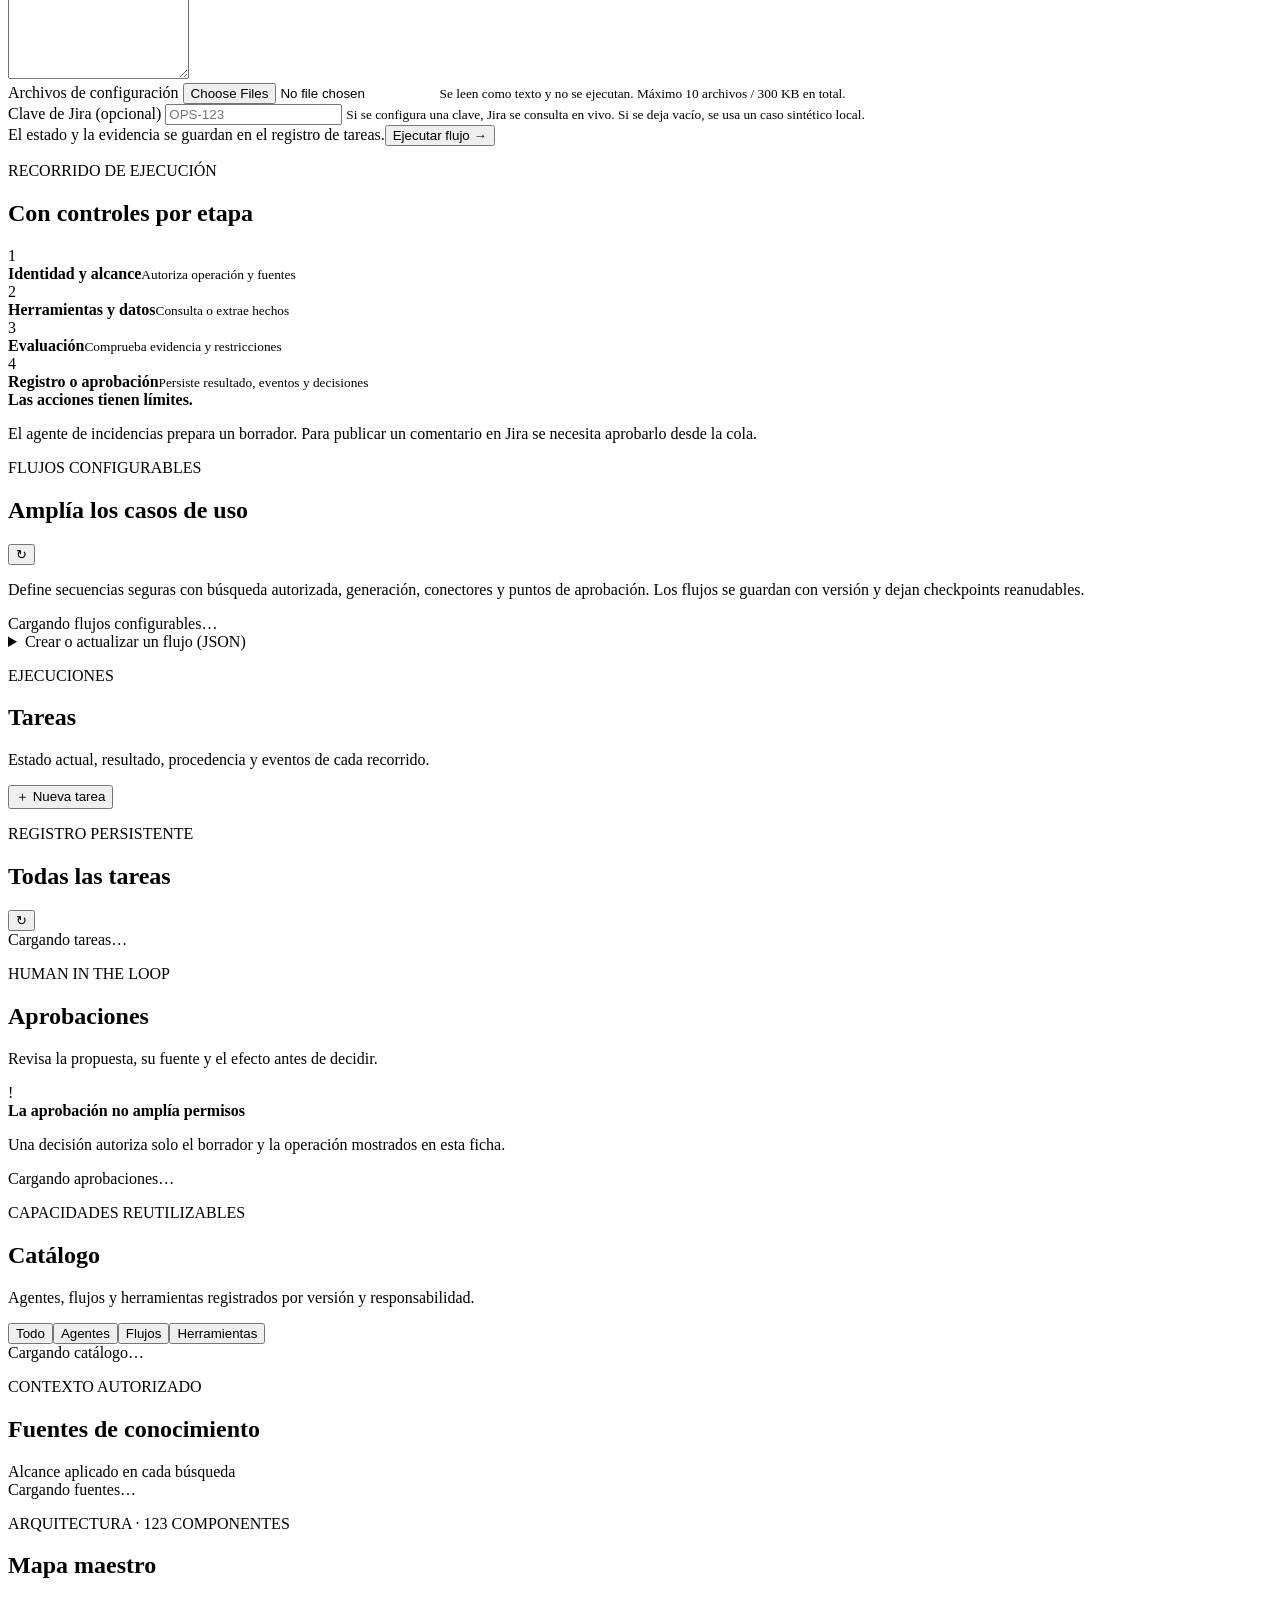
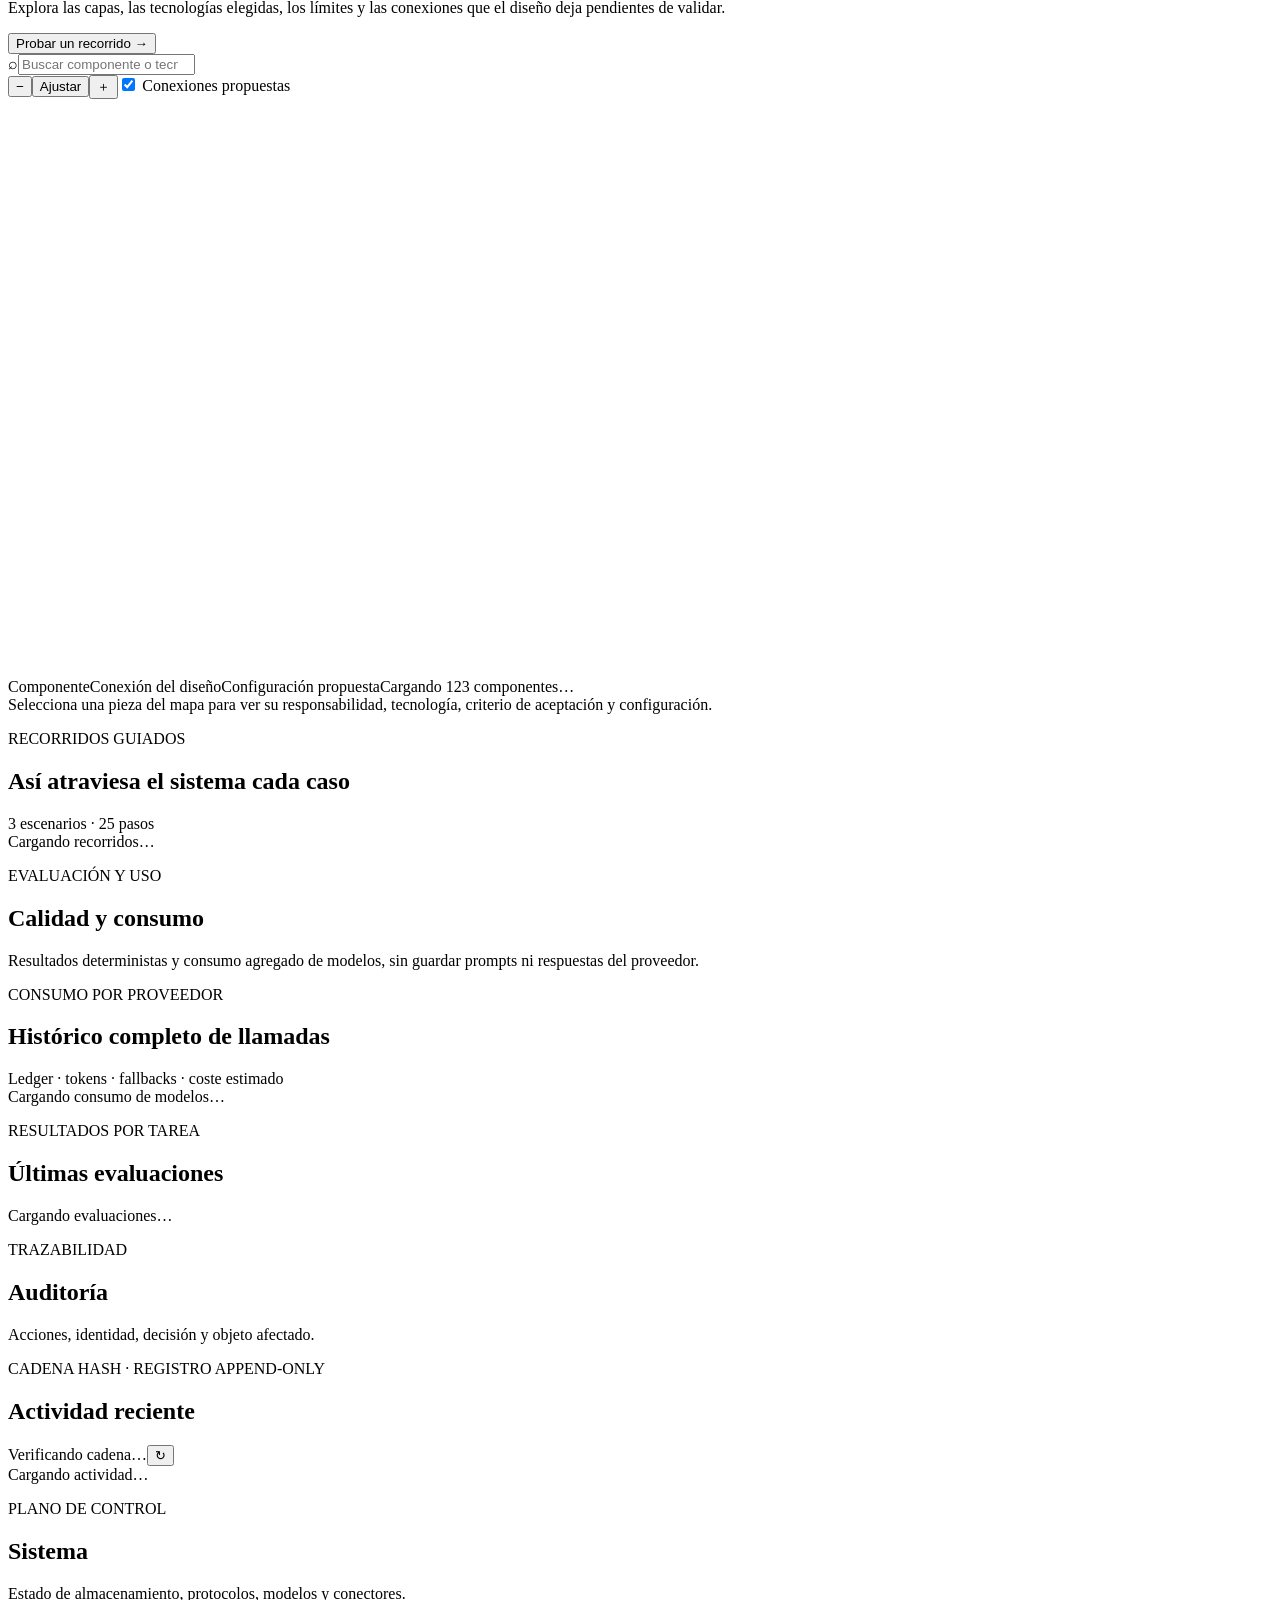
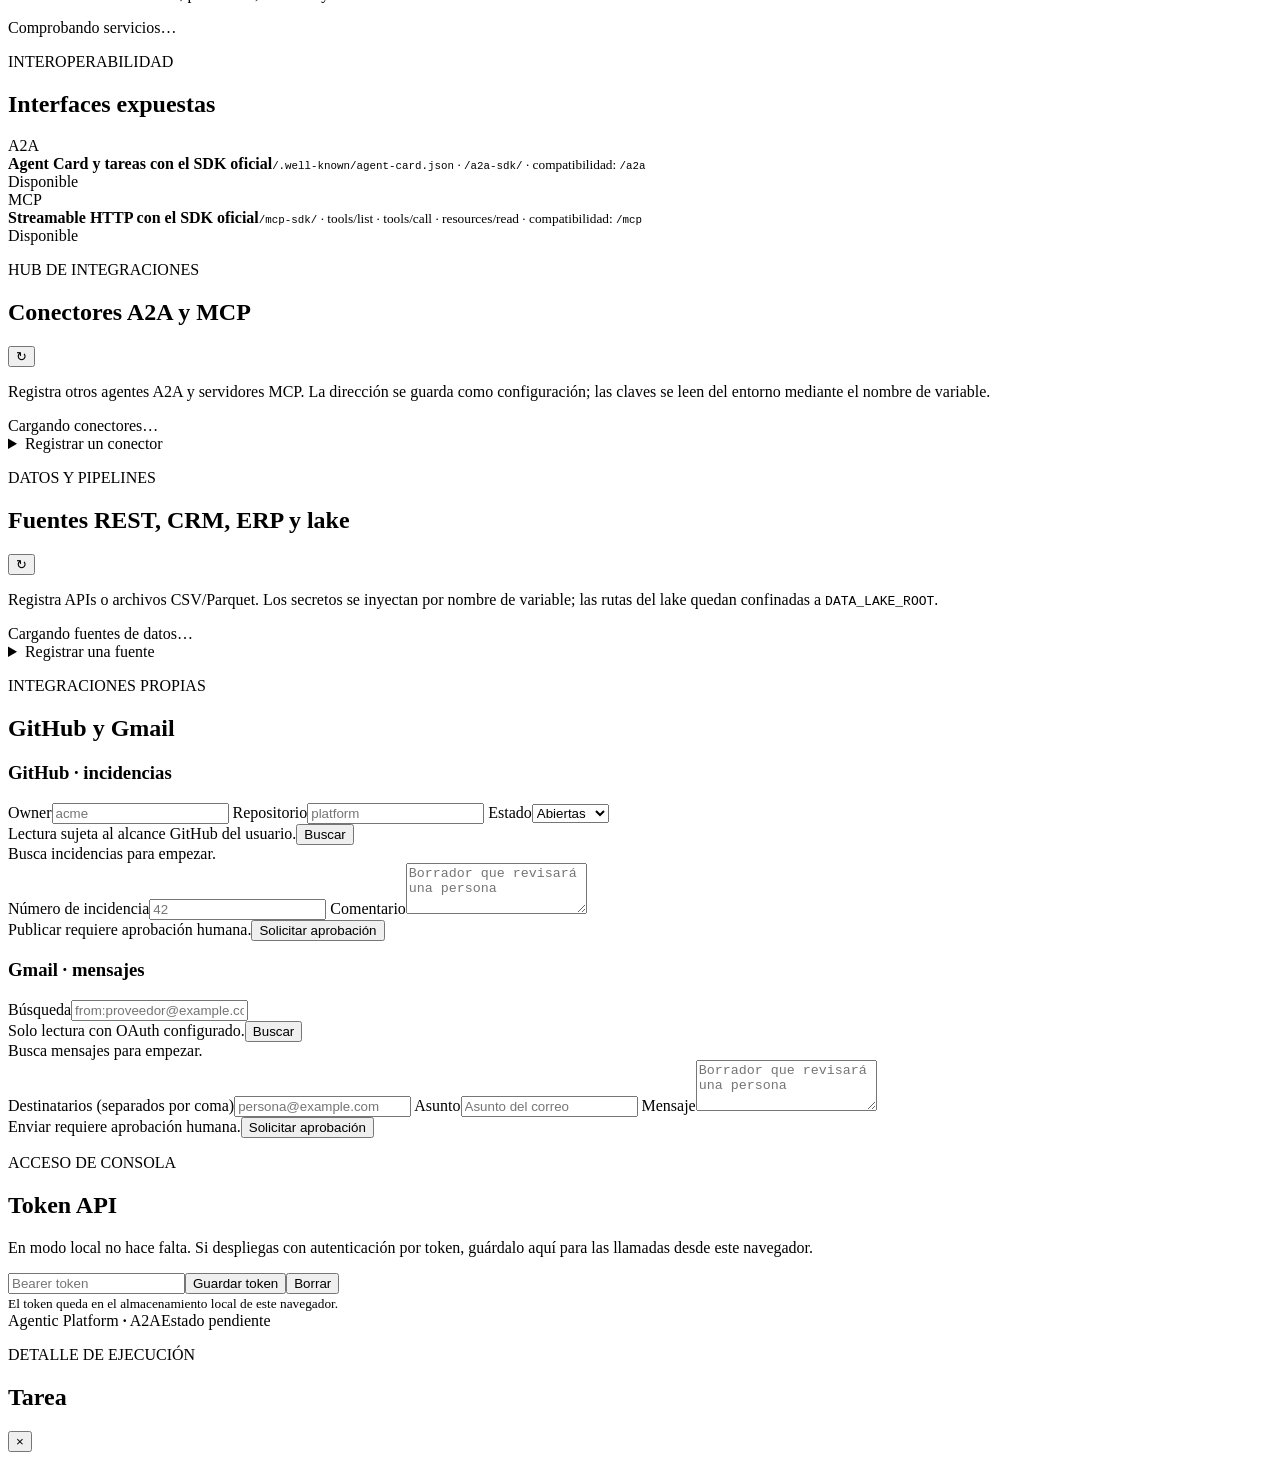
==== commit 48c7e491: "feat: cerrar seguridad y despliegue de producción" ====
--- a/app/templates/index.html
+++ b/app/templates/index.html
@@ -5,9 +5,14 @@
   <meta name="viewport" content="width=device-width,initial-scale=1">
   <meta name="theme-color" content="#101828">
   <meta name="description" content="Consola operativa para agentes, flujos, aprobaciones y evidencias.">
+  <link rel="manifest" href="/static/manifest.webmanifest">
+  <meta name="mobile-web-app-capable" content="yes">
+  <meta name="apple-mobile-web-app-capable" content="yes">
+  <meta name="apple-mobile-web-app-status-bar-style" content="black-translucent">
   <title>Agentic Platform</title>
   <link rel="icon" href="/static/mark.svg" type="image/svg+xml">
   <link rel="stylesheet" href="/static/app.css">
+  <link rel="stylesheet" href="/static/integrations.css">
 </head>
 <body>
   <div class="app-shell">
@@ -107,6 +112,7 @@
               <option value="incident">Incidencia operativa</option>
             </select>
             <label for="message" id="message-label">Pregunta</label>
+            <div class="conversation-context"><span>Memoria duradera en este navegador · <code id="conversation-context-id"></code></span><button class="text-button" id="new-conversation" type="button">Nueva conversación</button></div>
             <textarea id="message" name="message" rows="5" required></textarea>
             <div class="field-hint" id="message-hint"></div>
             <div class="field-group" id="report-files">
@@ -131,6 +137,16 @@
             <div class="note-box"><strong>Las acciones tienen límites.</strong><p>El agente de incidencias prepara un borrador. Para publicar un comentario en Jira se necesita aprobarlo desde la cola.</p></div>
           </aside>
         </div>
+        <section class="panel custom-workflows-panel">
+          <div class="panel-heading"><div><p class="eyebrow">FLUJOS CONFIGURABLES</p><h2>Amplía los casos de uso</h2></div><button class="icon-button" id="refresh-custom-workflows" aria-label="Actualizar flujos configurables">↻</button></div>
+          <p class="connector-intro">Define secuencias seguras con búsqueda autorizada, generación, conectores y puntos de aprobación. Los flujos se guardan con versión y dejan checkpoints reanudables.</p>
+          <div id="custom-workflow-list" class="custom-workflow-list"><div class="empty-state">Cargando flujos configurables…</div></div>
+          <details class="custom-workflow-editor"><summary>Crear o actualizar un flujo (JSON)</summary>
+            <textarea id="custom-workflow-definition" rows="18" spellcheck="false"></textarea>
+            <div class="form-foot"><span>Solo las acciones declaradas en el esquema se pueden ejecutar.</span><button class="button button-dark button-small" id="save-custom-workflow" type="button">Guardar definición</button></div>
+            <div id="custom-workflow-error" class="form-error hidden"></div>
+          </details>
+        </section>
       </section>
 
       <section class="view" id="view-tasks">
@@ -169,19 +185,19 @@
       <section class="view" id="view-quality">
         <div class="page-heading"><div><p class="eyebrow">EVALUACIÓN Y USO</p><h1>Calidad y consumo</h1><p class="page-subtitle">Resultados deterministas y consumo agregado de modelos, sin guardar prompts ni respuestas del proveedor.</p></div></div>
         <div class="quality-overview" id="quality-overview"></div>
-        <section class="panel model-usage-panel"><div class="panel-heading"><div><p class="eyebrow">CONSUMO POR PROVEEDOR</p><h2>Ventana de las últimas 1.000 tareas</h2></div><span class="data-pill">Tokens · fallbacks · coste estimado</span></div><div id="model-usage-detail" class="model-usage-detail"><div class="empty-state">Cargando consumo de modelos…</div></div></section>
+        <section class="panel model-usage-panel"><div class="panel-heading"><div><p class="eyebrow">CONSUMO POR PROVEEDOR</p><h2>Histórico completo de llamadas</h2></div><span class="data-pill">Ledger · tokens · fallbacks · coste estimado</span></div><div id="model-usage-detail" class="model-usage-detail"><div class="empty-state">Cargando consumo de modelos…</div></div></section>
         <section class="panel"><div class="panel-heading"><div><p class="eyebrow">RESULTADOS POR TAREA</p><h2>Últimas evaluaciones</h2></div></div><div id="evaluations-list" class="evaluation-list"><div class="empty-state">Cargando evaluaciones…</div></div></section>
       </section>
 
       <section class="view" id="view-activity">
         <div class="page-heading"><div><p class="eyebrow">TRAZABILIDAD</p><h1>Auditoría</h1><p class="page-subtitle">Acciones, identidad, decisión y objeto afectado.</p></div></div>
-        <section class="panel"><div class="panel-heading"><div><p class="eyebrow">REGISTRO INMUTABLE DE APLICACIÓN</p><h2>Actividad reciente</h2></div><button class="icon-button" id="refresh-activity" aria-label="Actualizar">↻</button></div><div id="activity-list" class="audit-list"><div class="empty-state">Cargando actividad…</div></div></section>
+        <section class="panel"><div class="panel-heading"><div><p class="eyebrow">CADENA HASH · REGISTRO APPEND-ONLY</p><h2>Actividad reciente</h2></div><div class="top-actions"><span id="audit-chain-status" class="data-pill">Verificando cadena…</span><button class="icon-button" id="refresh-activity" aria-label="Actualizar">↻</button></div></div><div id="activity-list" class="audit-list"><div class="empty-state">Cargando actividad…</div></div></section>
       </section>
 
       <section class="view" id="view-system">
         <div class="page-heading"><div><p class="eyebrow">PLANO DE CONTROL</p><h1>Sistema</h1><p class="page-subtitle">Estado de almacenamiento, protocolos, modelos y conectores.</p></div></div>
         <div id="system-overview" class="system-grid"><div class="empty-state">Comprobando servicios…</div></div>
-        <section class="panel protocol-panel"><div class="panel-heading"><div><p class="eyebrow">INTEROPERABILIDAD</p><h2>Interfaces expuestas</h2></div></div><div class="protocol-row"><span class="protocol-mark">A2A</span><div><strong>Agent Card y tareas JSON-RPC</strong><small><code>/.well-known/agent-card.json</code> · <code>/a2a</code> · tareas, consulta y cancelación</small></div><span class="control-state">Disponible</span></div><div class="protocol-row"><span class="protocol-mark mcp">MCP</span><div><strong>Streamable HTTP, herramientas y recursos</strong><small><code>/mcp</code> · initialize · tools/list · tools/call · resources/read</small></div><span class="control-state">Disponible</span></div></section>
+        <section class="panel protocol-panel"><div class="panel-heading"><div><p class="eyebrow">INTEROPERABILIDAD</p><h2>Interfaces expuestas</h2></div></div><div class="protocol-row"><span class="protocol-mark">A2A</span><div><strong>Agent Card y tareas con el SDK oficial</strong><small><code>/.well-known/agent-card.json</code> · <code>/a2a-sdk/</code> · compatibilidad: <code>/a2a</code></small></div><span class="control-state">Disponible</span></div><div class="protocol-row"><span class="protocol-mark mcp">MCP</span><div><strong>Streamable HTTP con el SDK oficial</strong><small><code>/mcp-sdk/</code> · tools/list · tools/call · resources/read · compatibilidad: <code>/mcp</code></small></div><span class="control-state">Disponible</span></div></section>
         <section class="panel connector-panel"><div class="panel-heading"><div><p class="eyebrow">HUB DE INTEGRACIONES</p><h2>Conectores A2A y MCP</h2></div><button class="icon-button" id="refresh-connectors" aria-label="Actualizar conectores">↻</button></div>
           <p class="connector-intro">Registra otros agentes A2A y servidores MCP. La dirección se guarda como configuración; las claves se leen del entorno mediante el nombre de variable.</p>
           <div id="connectors-list" class="connector-list"><div class="empty-state">Cargando conectores…</div></div>
@@ -198,6 +214,55 @@
             </form>
           </details>
         </section>
+        <section class="panel data-sources-panel"><div class="panel-heading"><div><p class="eyebrow">DATOS Y PIPELINES</p><h2>Fuentes REST, CRM, ERP y lake</h2></div><button class="icon-button" id="refresh-data-sources" aria-label="Actualizar fuentes de datos">↻</button></div>
+          <p class="connector-intro">Registra APIs o archivos CSV/Parquet. Los secretos se inyectan por nombre de variable; las rutas del lake quedan confinadas a <code>DATA_LAKE_ROOT</code>.</p>
+          <div id="data-sources-list" class="connector-list"><div class="empty-state">Cargando fuentes de datos…</div></div>
+          <details class="connector-register"><summary>Registrar una fuente</summary>
+            <form id="data-source-form" class="connector-form">
+              <label for="data-source-kind">Tipo</label><select id="data-source-kind"><option value="rest">REST</option><option value="crm">CRM</option><option value="erp">ERP</option><option value="data_lake">Data lake</option></select>
+              <label for="data-source-name">Nombre</label><input id="data-source-name" required maxlength="180" placeholder="CRM comercial">
+              <label for="data-source-endpoint">URL API o ruta del lake</label><input id="data-source-endpoint" required maxlength="1000" placeholder="https://crm.example/api/records">
+              <label for="data-source-auth">Variable del bearer token (opcional)</label><input id="data-source-auth" maxlength="120" pattern="[A-Z][A-Z0-9_]*" placeholder="CRM_ACCESS_TOKEN">
+              <label for="data-source-scope">Alcance de acceso</label><input id="data-source-scope" required maxlength="80" placeholder="commercial">
+              <label for="data-source-format">Formato</label><select id="data-source-format"><option value="json">JSON</option><option value="odata">OData</option><option value="csv">CSV</option><option value="parquet">Parquet</option></select>
+              <label for="data-source-options">Mapeo y límites (JSON)</label><textarea id="data-source-options" rows="5" spellcheck="false">{"records_path":"records","title_field":"name","id_field":"id","content_fields":["description"],"max_pages":5,"max_records":500}</textarea>
+              <div class="form-foot"><span>Los pipelines en tiempo real envían lotes a <code>/api/v1/data-sources/{id}/events</code>.</span><button class="button button-dark button-small" type="submit">Registrar fuente</button></div>
+              <div id="data-source-error" class="form-error hidden"></div>
+            </form>
+          </details>
+        </section>
+        <section class="panel integrations-panel"><div class="panel-heading"><div><p class="eyebrow">INTEGRACIONES PROPIAS</p><h2>GitHub y Gmail</h2></div></div>
+          <div class="integration-grid">
+            <article class="integration-card"><h3>GitHub · incidencias</h3>
+              <form id="github-search-form" class="connector-form">
+                <label for="github-owner">Owner</label><input id="github-owner" required maxlength="100" placeholder="acme">
+                <label for="github-repository">Repositorio</label><input id="github-repository" required maxlength="100" placeholder="platform">
+                <label for="github-state">Estado</label><select id="github-state"><option value="open">Abiertas</option><option value="closed">Cerradas</option><option value="all">Todas</option></select>
+                <div class="form-foot"><span>Lectura sujeta al alcance GitHub del usuario.</span><button class="button button-light button-small" type="submit">Buscar</button></div>
+              </form>
+              <div id="github-issues-list" class="integration-results"><div class="empty-state">Busca incidencias para empezar.</div></div>
+              <form id="github-comment-form" class="connector-form integration-write-form">
+                <label for="github-issue-number">Número de incidencia</label><input id="github-issue-number" required inputmode="numeric" pattern="[1-9][0-9]*" placeholder="42">
+                <label for="github-comment-body">Comentario</label><textarea id="github-comment-body" rows="3" required maxlength="12000" placeholder="Borrador que revisará una persona"></textarea>
+                <div class="form-foot"><span>Publicar requiere aprobación humana.</span><button class="button button-dark button-small" type="submit">Solicitar aprobación</button></div>
+              </form>
+            </article>
+            <article class="integration-card"><h3>Gmail · mensajes</h3>
+              <form id="gmail-search-form" class="connector-form">
+                <label for="gmail-query">Búsqueda</label><input id="gmail-query" required maxlength="500" placeholder="from:proveedor@example.com">
+                <div class="form-foot"><span>Solo lectura con OAuth configurado.</span><button class="button button-light button-small" type="submit">Buscar</button></div>
+              </form>
+              <div id="gmail-messages-list" class="integration-results"><div class="empty-state">Busca mensajes para empezar.</div></div>
+              <div id="gmail-message-detail" class="integration-results"></div>
+              <form id="gmail-send-form" class="connector-form integration-write-form">
+                <label for="gmail-to">Destinatarios (separados por coma)</label><input id="gmail-to" required maxlength="2000" placeholder="persona@example.com">
+                <label for="gmail-subject">Asunto</label><input id="gmail-subject" required maxlength="500" placeholder="Asunto del correo">
+                <label for="gmail-body">Mensaje</label><textarea id="gmail-body" rows="3" required maxlength="100000" placeholder="Borrador que revisará una persona"></textarea>
+                <div class="form-foot"><span>Enviar requiere aprobación humana.</span><button class="button button-dark button-small" type="submit">Solicitar aprobación</button></div>
+              </form>
+            </article>
+          </div>
+        </section>
         <section class="panel token-panel"><div class="panel-heading"><div><p class="eyebrow">ACCESO DE CONSOLA</p><h2>Token API</h2></div></div><p>En modo local no hace falta. Si despliegas con autenticación por token, guárdalo aquí para las llamadas desde este navegador.</p><div class="token-form"><input type="password" id="api-token" placeholder="Bearer token"><button class="button button-dark button-small" id="save-token">Guardar token</button><button class="button button-light button-small" id="clear-token">Borrar</button></div><small>El token queda en el almacenamiento local de este navegador.</small></section>
       </section>
 
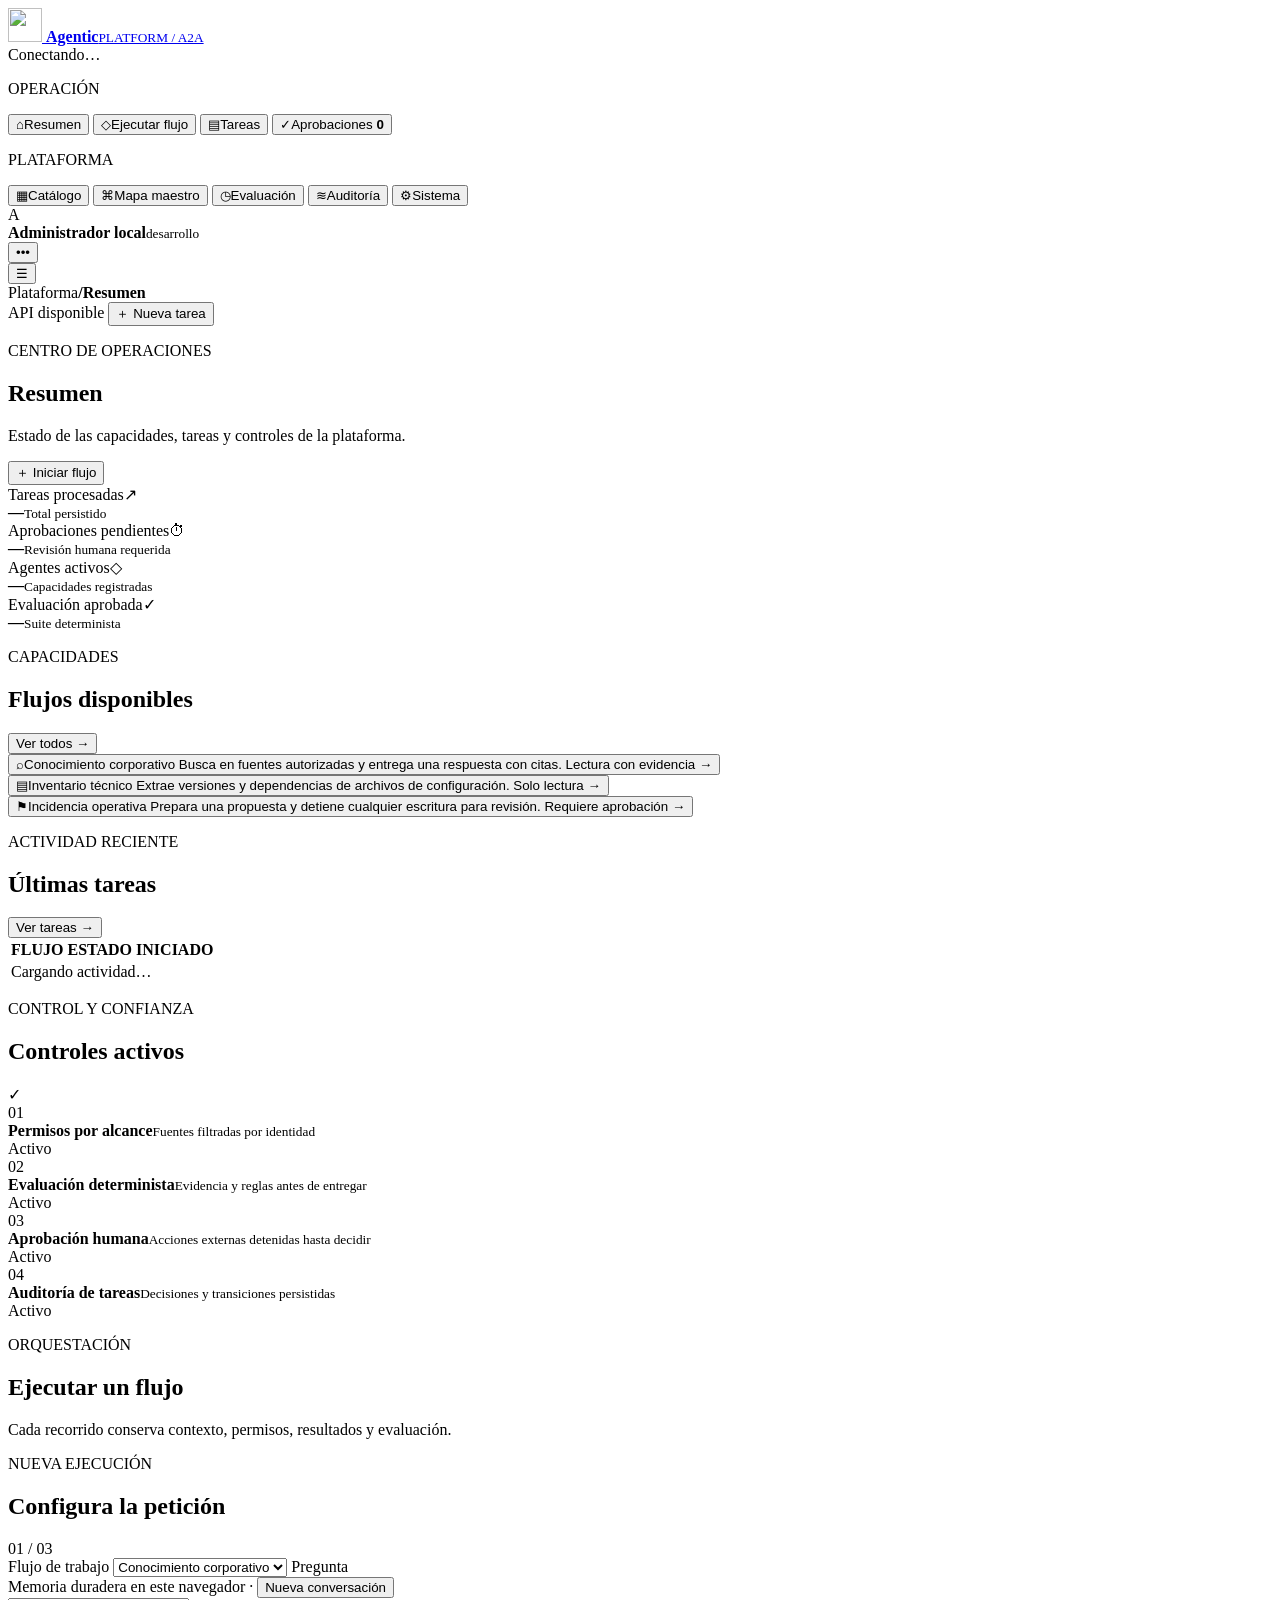
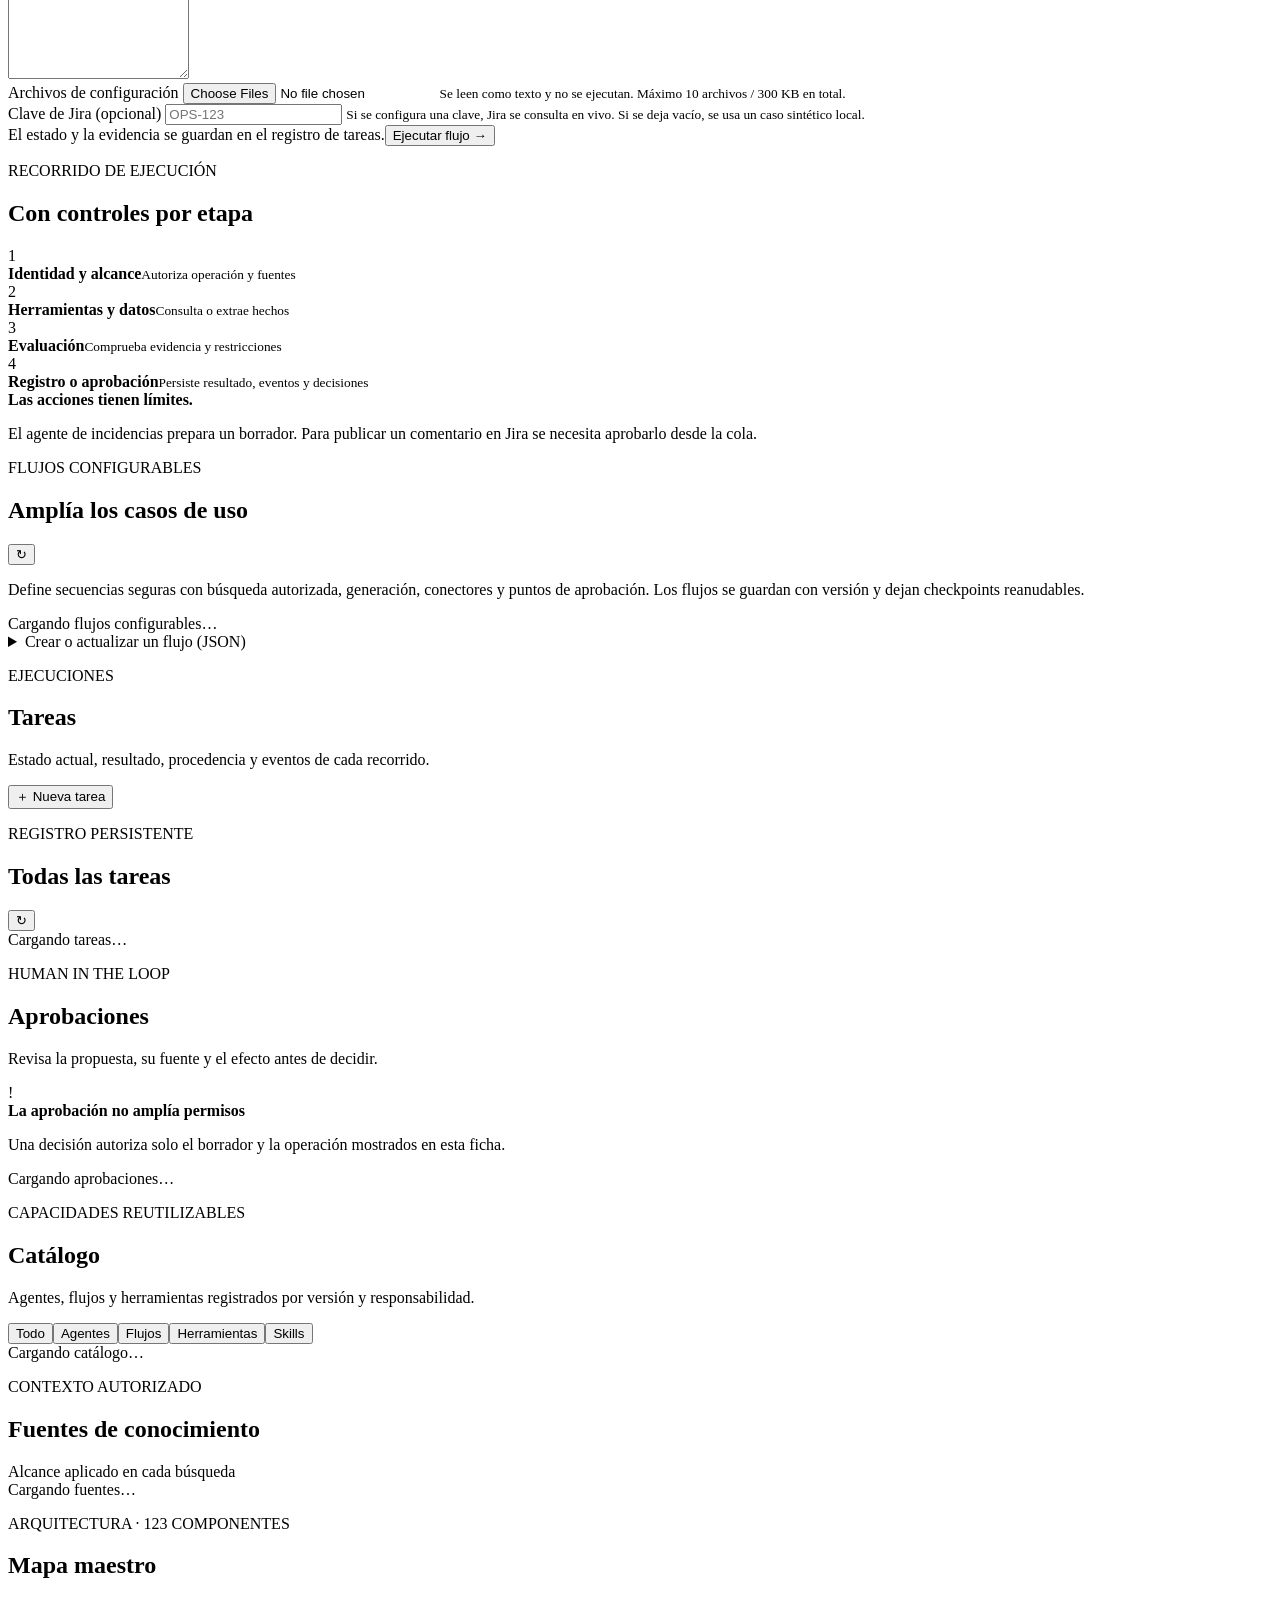
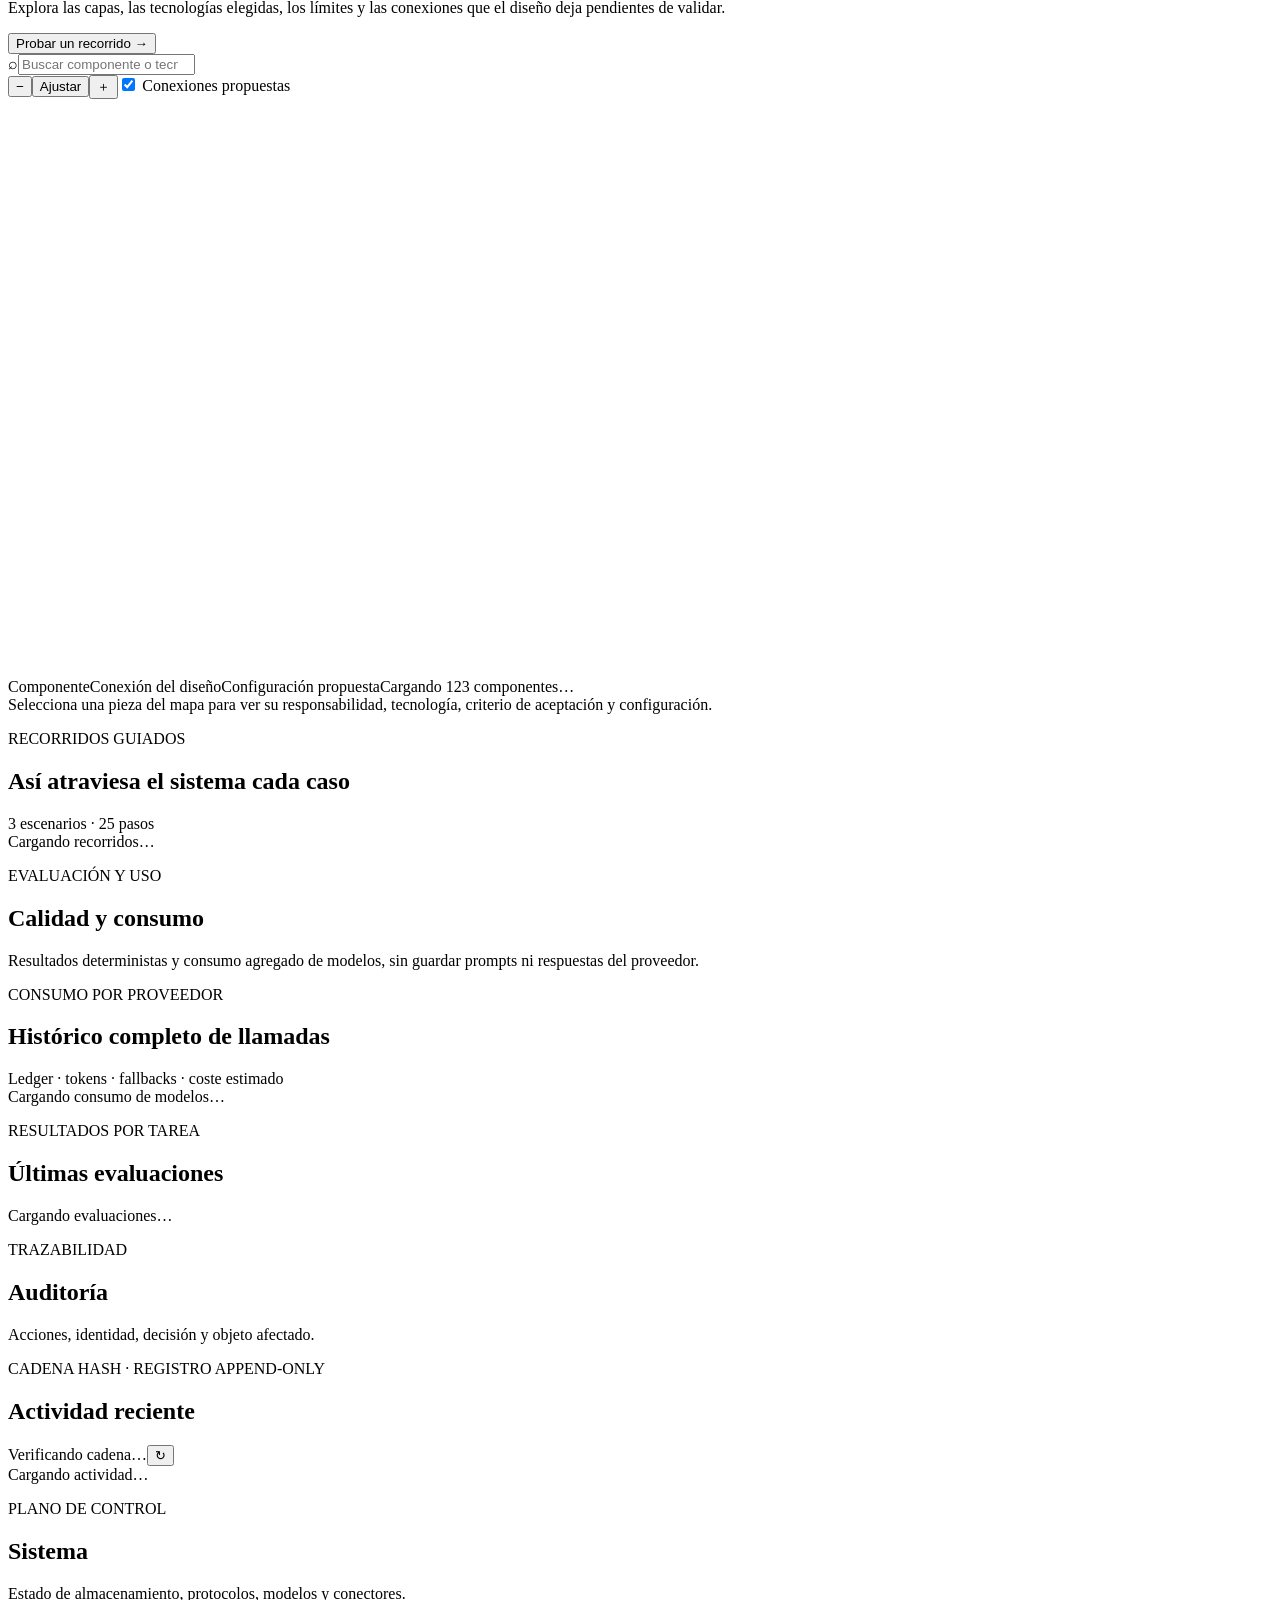
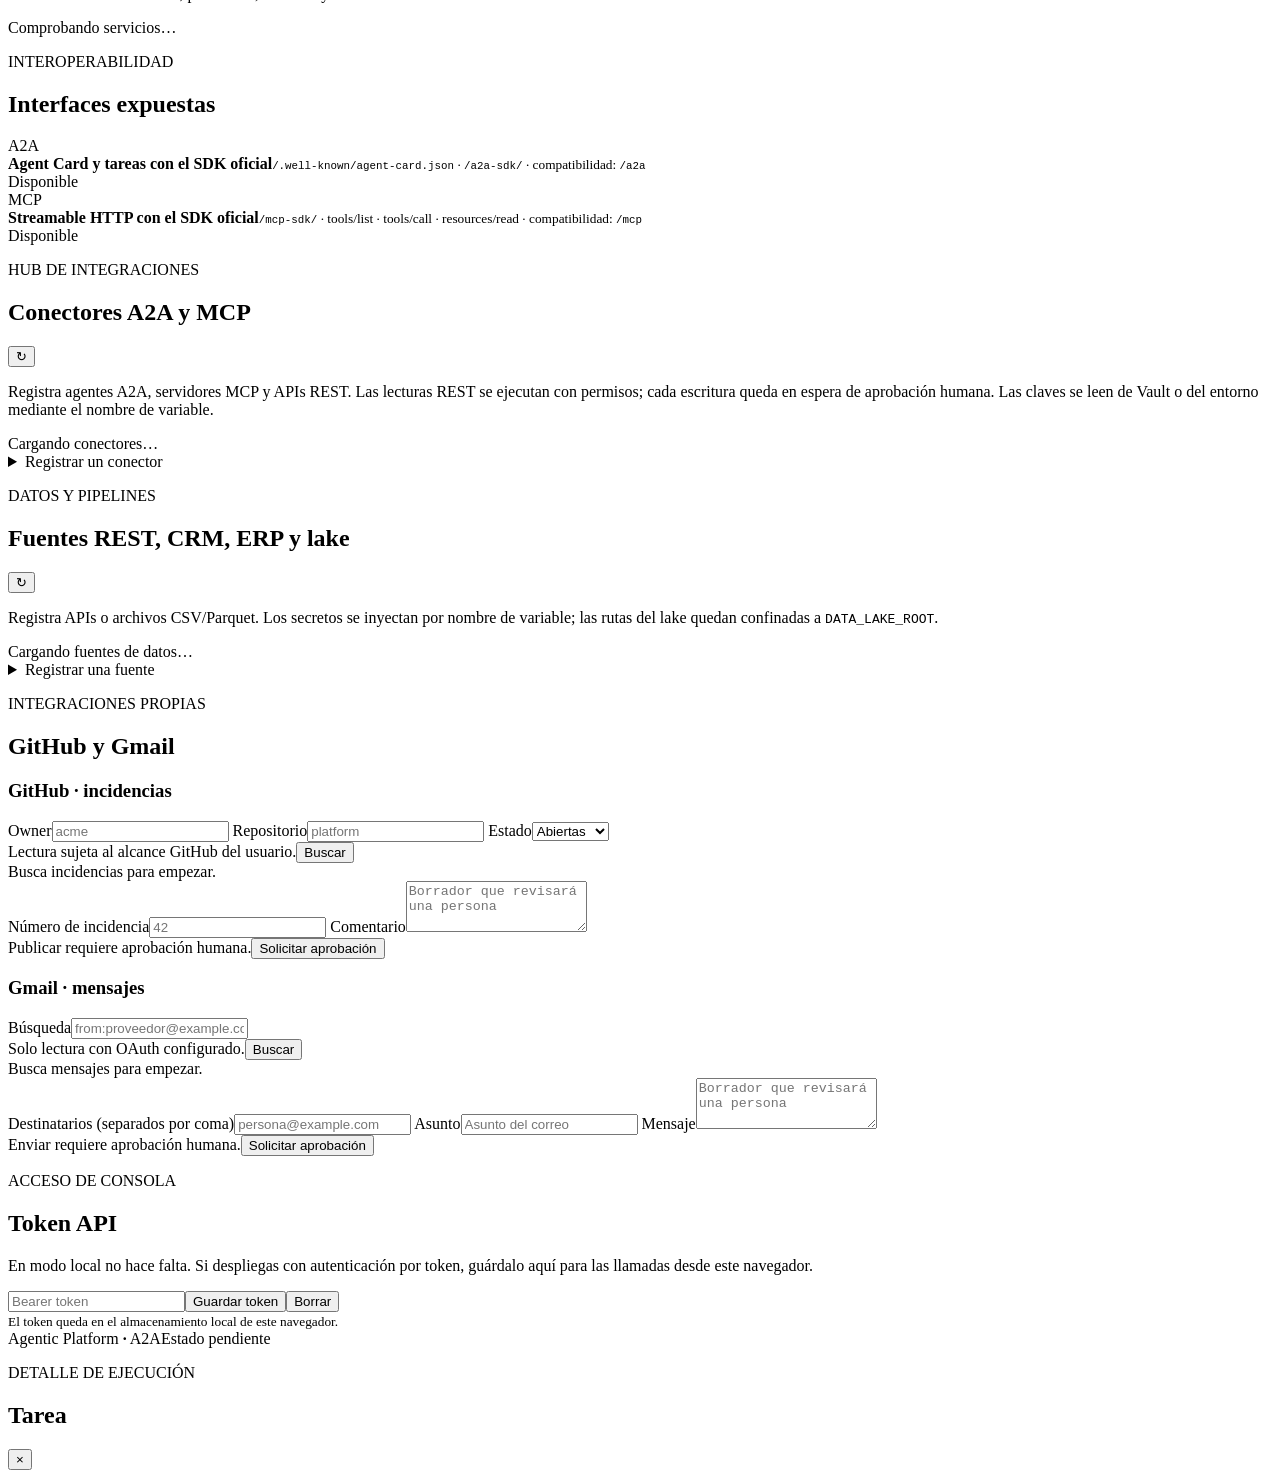
==== commit 6593b904: "feat: cablear gateways y activar despliegue de producción" ====
--- a/app/templates/index.html
+++ b/app/templates/index.html
@@ -162,7 +162,7 @@
 
       <section class="view" id="view-catalog">
         <div class="page-heading"><div><p class="eyebrow">CAPACIDADES REUTILIZABLES</p><h1>Catálogo</h1><p class="page-subtitle">Agentes, flujos y herramientas registrados por versión y responsabilidad.</p></div></div>
-        <div class="catalog-tabs"><button class="catalog-tab active" data-catalog-kind="all">Todo</button><button class="catalog-tab" data-catalog-kind="agent">Agentes</button><button class="catalog-tab" data-catalog-kind="workflow">Flujos</button><button class="catalog-tab" data-catalog-kind="tool">Herramientas</button></div>
+        <div class="catalog-tabs"><button class="catalog-tab active" data-catalog-kind="all">Todo</button><button class="catalog-tab" data-catalog-kind="agent">Agentes</button><button class="catalog-tab" data-catalog-kind="workflow">Flujos</button><button class="catalog-tab" data-catalog-kind="tool">Herramientas</button><button class="catalog-tab" data-catalog-kind="skill">Skills</button></div>
         <div id="catalog-list" class="catalog-grid"><div class="empty-state">Cargando catálogo…</div></div>
         <div class="section-heading section-spaced"><div><p class="eyebrow">CONTEXTO AUTORIZADO</p><h2>Fuentes de conocimiento</h2></div><span class="data-pill">Alcance aplicado en cada búsqueda</span></div>
         <div id="knowledge-list" class="knowledge-grid"><div class="empty-state">Cargando fuentes…</div></div>
@@ -199,15 +199,17 @@
         <div id="system-overview" class="system-grid"><div class="empty-state">Comprobando servicios…</div></div>
         <section class="panel protocol-panel"><div class="panel-heading"><div><p class="eyebrow">INTEROPERABILIDAD</p><h2>Interfaces expuestas</h2></div></div><div class="protocol-row"><span class="protocol-mark">A2A</span><div><strong>Agent Card y tareas con el SDK oficial</strong><small><code>/.well-known/agent-card.json</code> · <code>/a2a-sdk/</code> · compatibilidad: <code>/a2a</code></small></div><span class="control-state">Disponible</span></div><div class="protocol-row"><span class="protocol-mark mcp">MCP</span><div><strong>Streamable HTTP con el SDK oficial</strong><small><code>/mcp-sdk/</code> · tools/list · tools/call · resources/read · compatibilidad: <code>/mcp</code></small></div><span class="control-state">Disponible</span></div></section>
         <section class="panel connector-panel"><div class="panel-heading"><div><p class="eyebrow">HUB DE INTEGRACIONES</p><h2>Conectores A2A y MCP</h2></div><button class="icon-button" id="refresh-connectors" aria-label="Actualizar conectores">↻</button></div>
-          <p class="connector-intro">Registra otros agentes A2A y servidores MCP. La dirección se guarda como configuración; las claves se leen del entorno mediante el nombre de variable.</p>
+          <p class="connector-intro">Registra agentes A2A, servidores MCP y APIs REST. Las lecturas REST se ejecutan con permisos; cada escritura queda en espera de aprobación humana. Las claves se leen de Vault o del entorno mediante el nombre de variable.</p>
           <div id="connectors-list" class="connector-list"><div class="empty-state">Cargando conectores…</div></div>
           <details class="connector-register"><summary>Registrar un conector</summary>
             <form id="connector-form" class="connector-form">
-              <label for="connector-kind">Protocolo</label><select id="connector-kind"><option value="a2a">A2A · agente remoto</option><option value="mcp">MCP · servidor de herramientas</option></select>
+              <label for="connector-kind">Protocolo</label><select id="connector-kind"><option value="a2a">A2A · agente remoto</option><option value="mcp">MCP · servidor de herramientas</option><option value="rest">REST · API externa</option></select>
               <div class="mcp-version-label"><label for="connector-version">Versión MCP preferida</label></div><div class="mcp-version-control"><select id="connector-version"><option value="2026-07-28">2026-07-28 · actual</option><option value="2025-11-25">2025-11-25 · compatible</option></select></div>
               <label for="connector-name">Nombre</label><input id="connector-name" required maxlength="180" placeholder="Agente de soporte">
               <label for="connector-endpoint">URL del endpoint</label><input id="connector-endpoint" required type="url" placeholder="https://agente.example.com/a2a">
               <label for="connector-auth-env">Variable de entorno del bearer token</label><input id="connector-auth-env" maxlength="120" placeholder="SUPPORT_AGENT_TOKEN">
+              <div class="rest-auth-label hidden"><label for="connector-auth-header">Cabecera de autenticación REST</label></div><div class="rest-auth-control hidden"><input id="connector-auth-header" maxlength="80" value="Authorization" placeholder="Authorization o X-API-Key"></div>
+              <div class="rest-auth-prefix-label hidden"><label for="connector-auth-prefix">Prefijo de autenticación REST</label></div><div class="rest-auth-prefix-control hidden"><input id="connector-auth-prefix" maxlength="80" value="Bearer " placeholder="Bearer (vacío para clave directa)"></div>
               <label for="connector-description">Descripción</label><input id="connector-description" maxlength="4000" placeholder="Qué capacidad ofrece y qué datos necesita">
               <div class="form-foot"><span>El valor del token nunca se guarda en la base de datos.</span><button class="button button-dark button-small" type="submit">Registrar</button></div>
               <div id="connector-error" class="form-error hidden"></div>
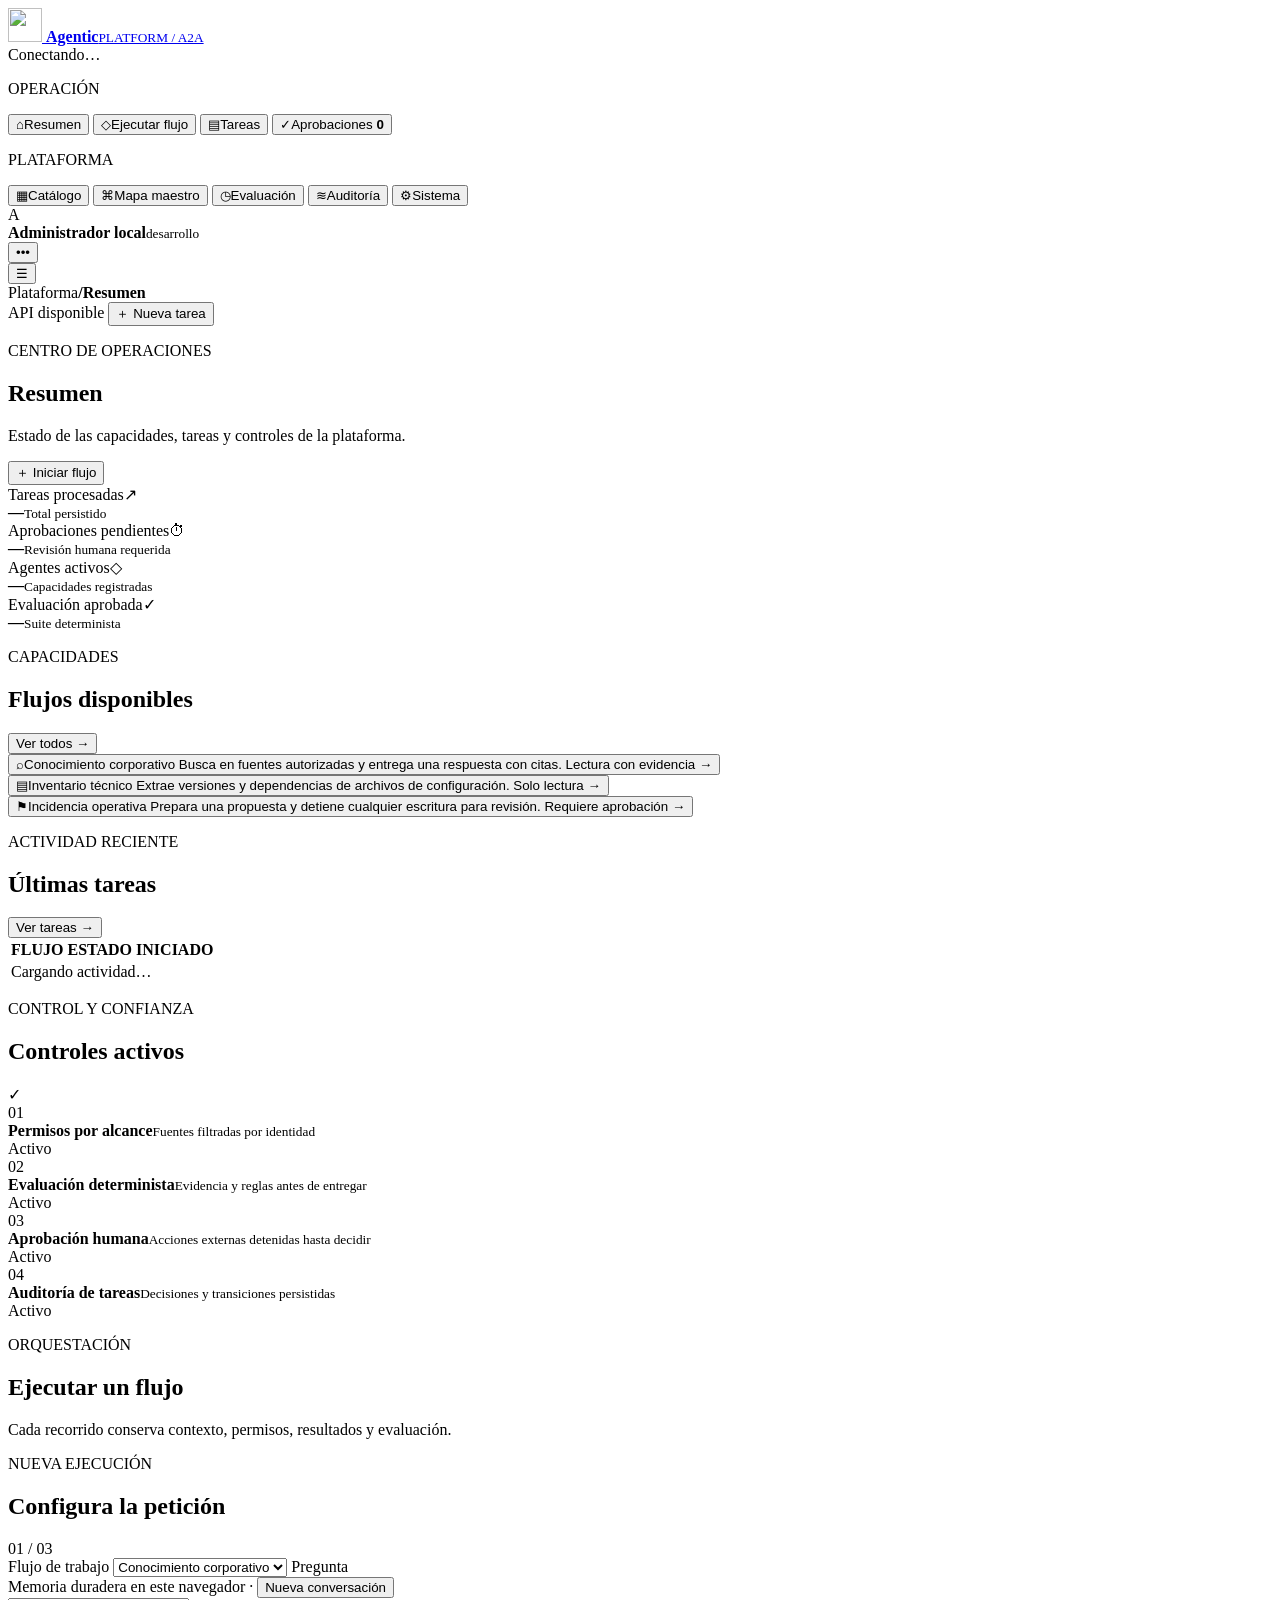
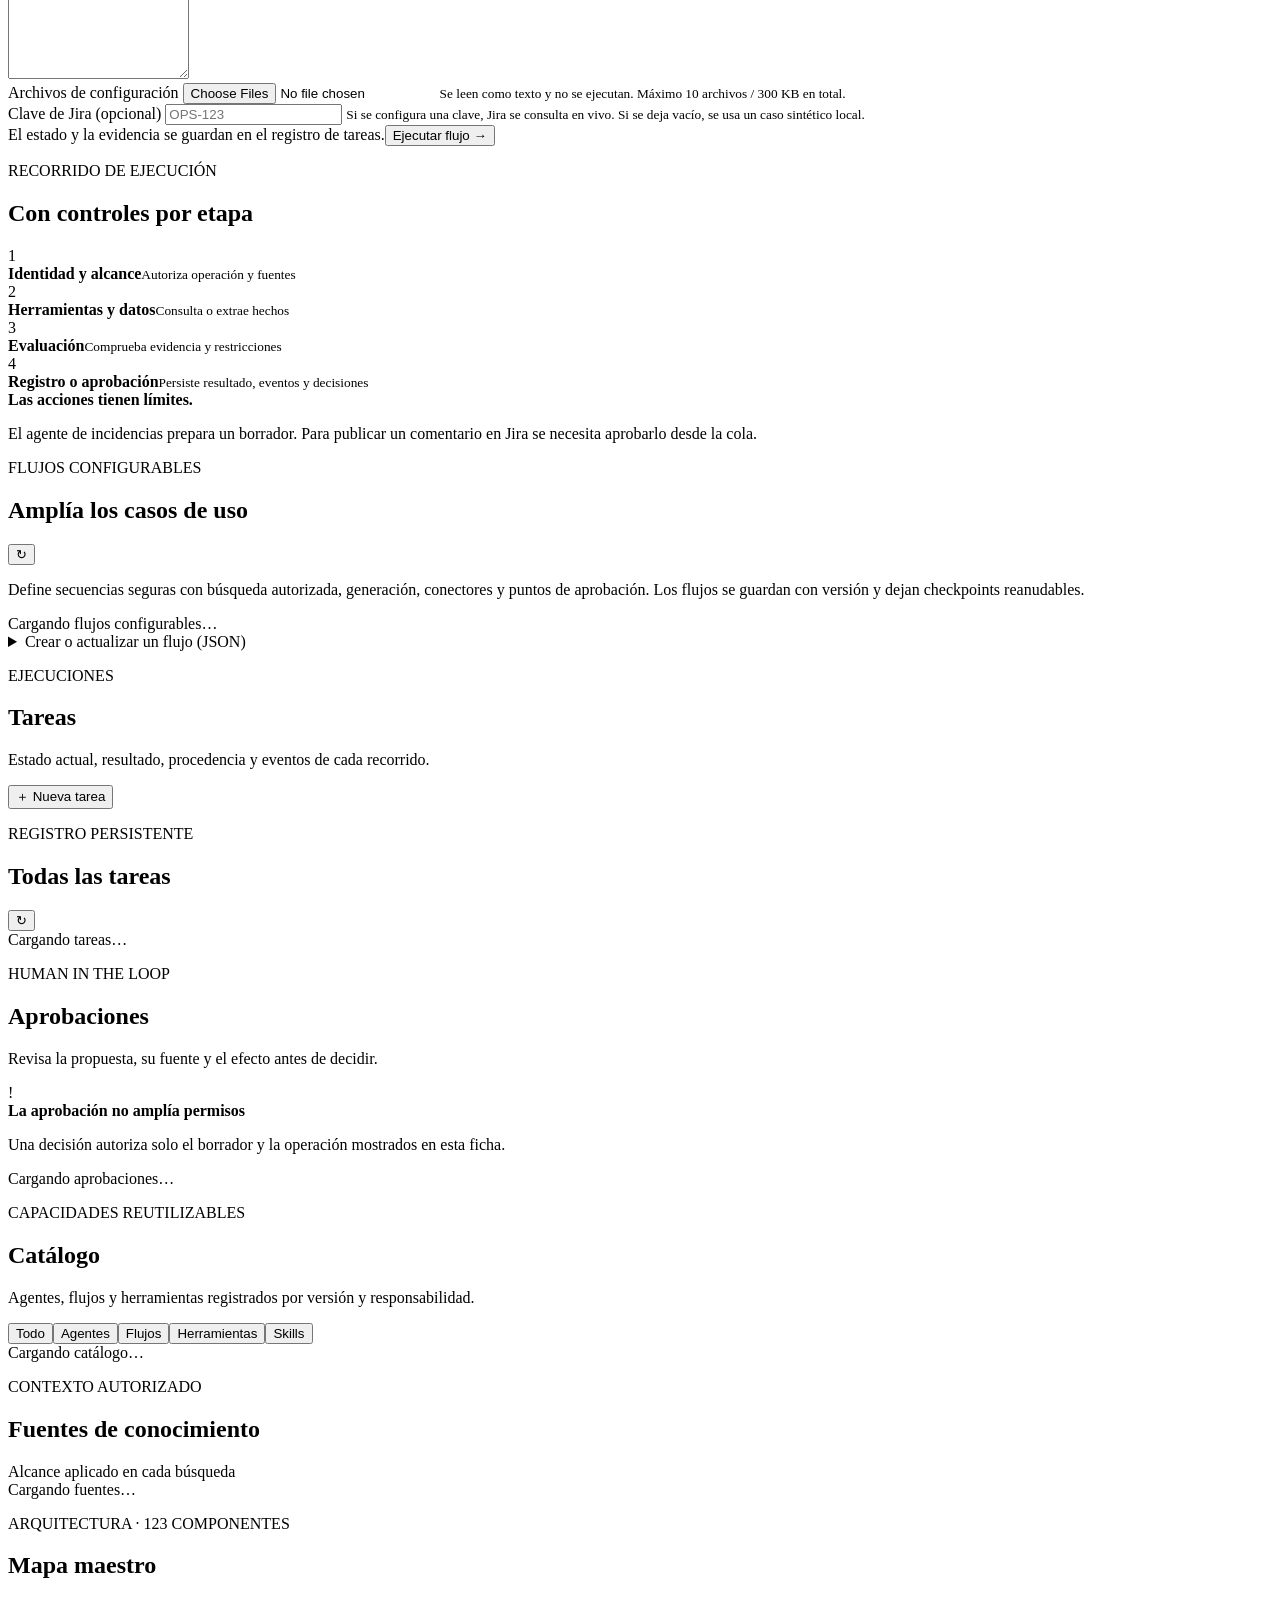
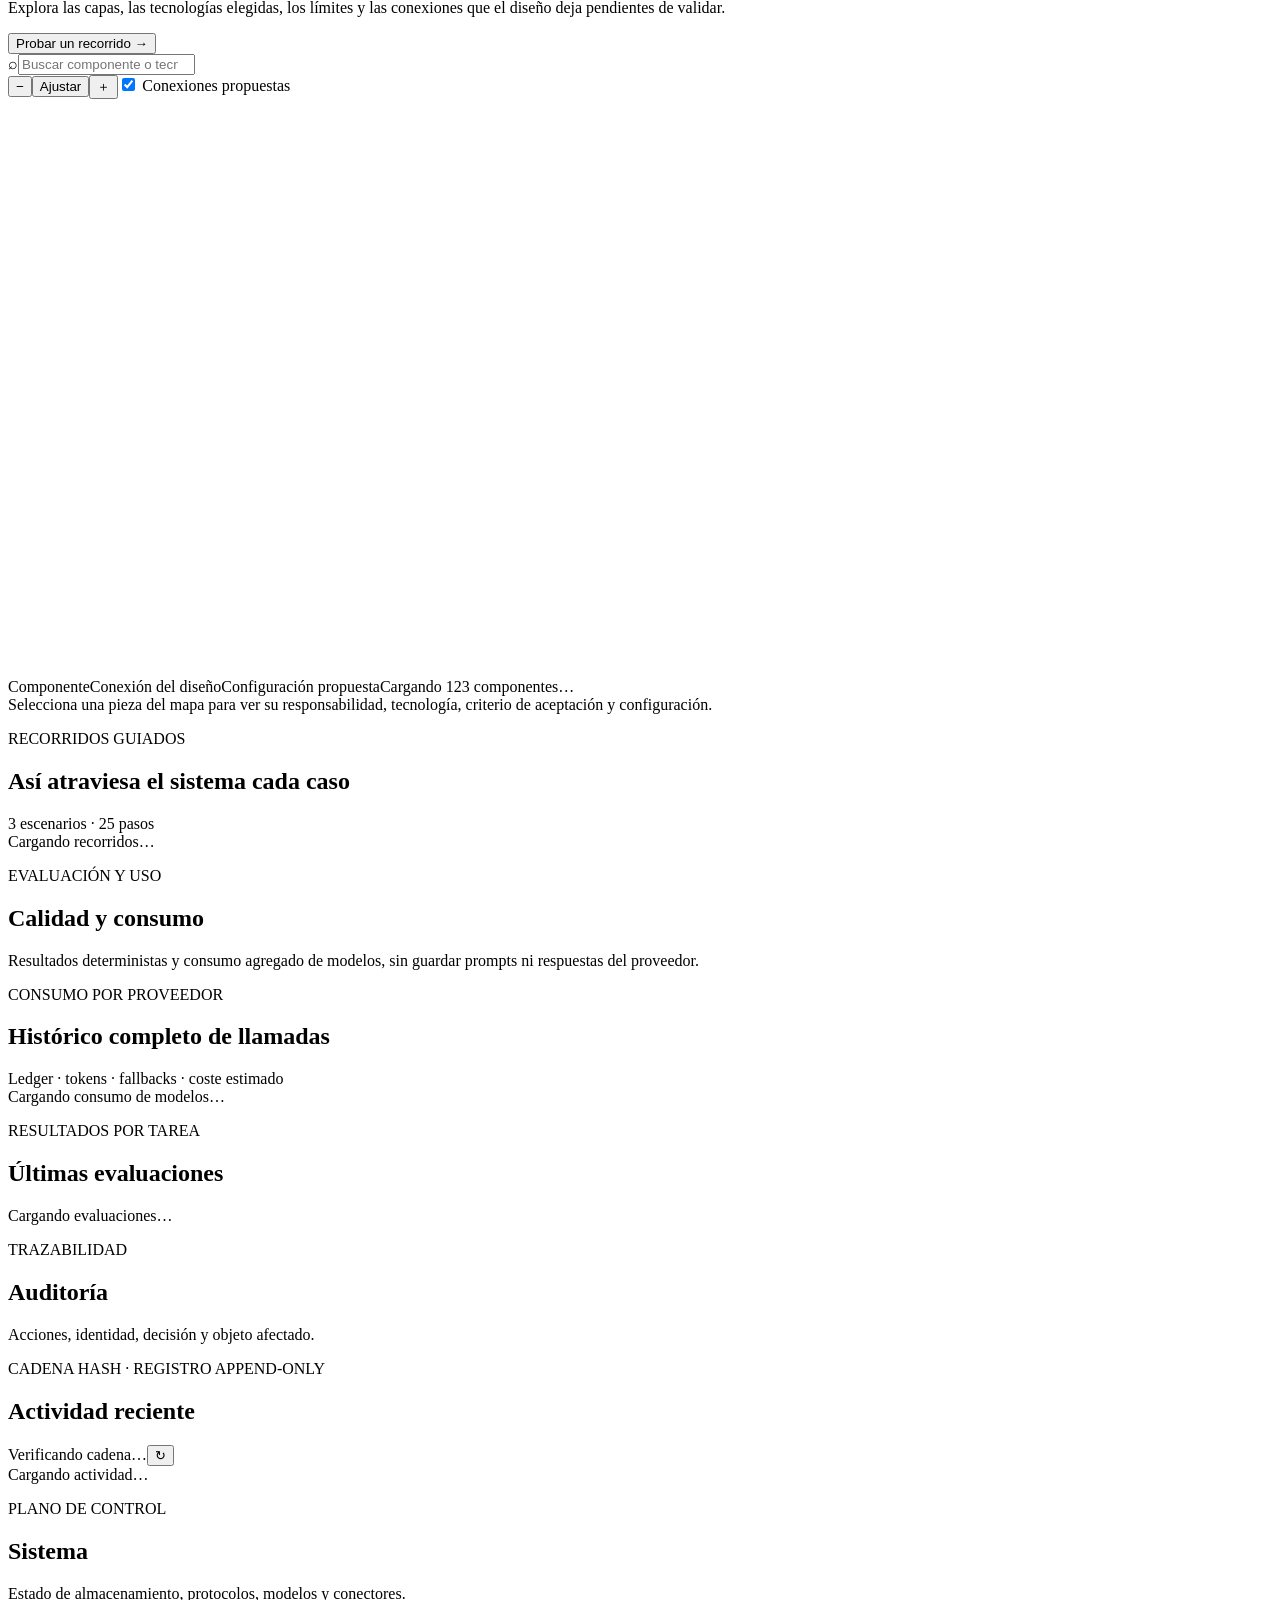
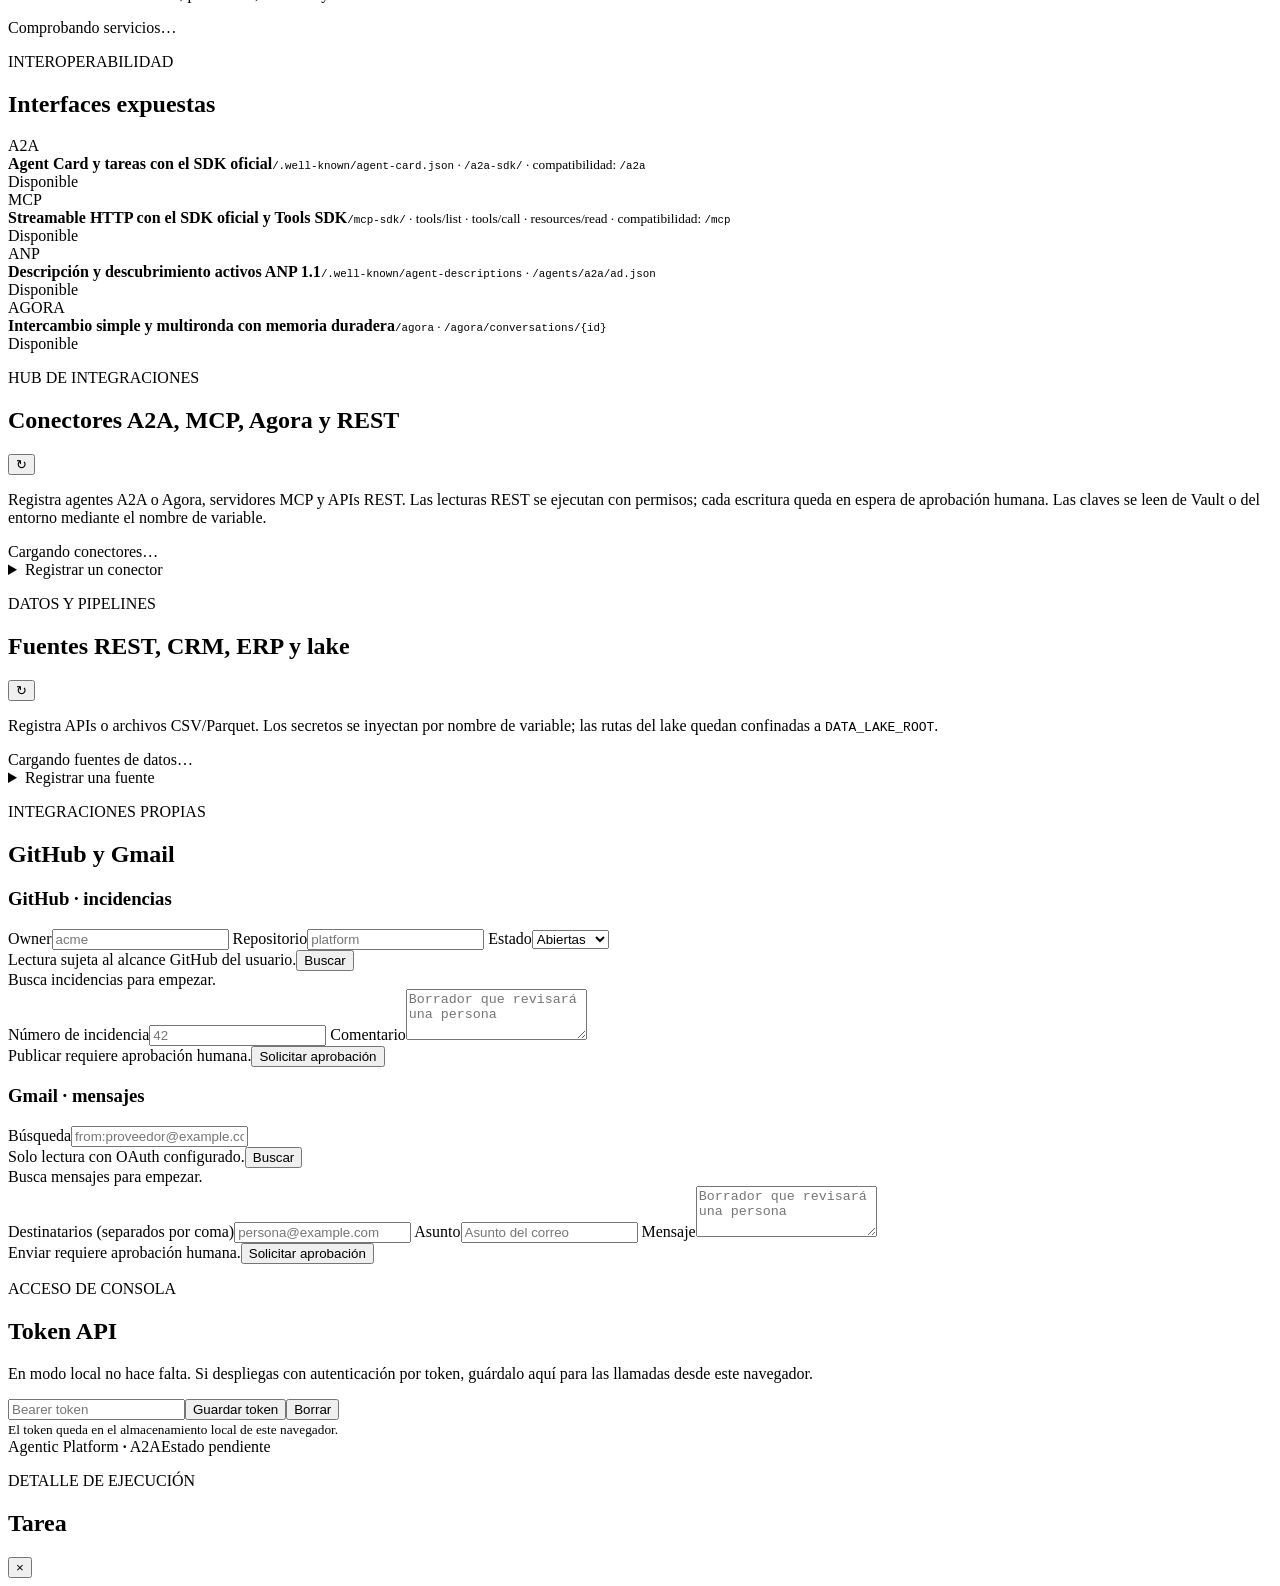
==== commit b0c5a6cf: "feat: completar interoperabilidad y verificaciones de eventos" ====
--- a/app/templates/index.html
+++ b/app/templates/index.html
@@ -197,13 +197,13 @@
       <section class="view" id="view-system">
         <div class="page-heading"><div><p class="eyebrow">PLANO DE CONTROL</p><h1>Sistema</h1><p class="page-subtitle">Estado de almacenamiento, protocolos, modelos y conectores.</p></div></div>
         <div id="system-overview" class="system-grid"><div class="empty-state">Comprobando servicios…</div></div>
-        <section class="panel protocol-panel"><div class="panel-heading"><div><p class="eyebrow">INTEROPERABILIDAD</p><h2>Interfaces expuestas</h2></div></div><div class="protocol-row"><span class="protocol-mark">A2A</span><div><strong>Agent Card y tareas con el SDK oficial</strong><small><code>/.well-known/agent-card.json</code> · <code>/a2a-sdk/</code> · compatibilidad: <code>/a2a</code></small></div><span class="control-state">Disponible</span></div><div class="protocol-row"><span class="protocol-mark mcp">MCP</span><div><strong>Streamable HTTP con el SDK oficial</strong><small><code>/mcp-sdk/</code> · tools/list · tools/call · resources/read · compatibilidad: <code>/mcp</code></small></div><span class="control-state">Disponible</span></div></section>
-        <section class="panel connector-panel"><div class="panel-heading"><div><p class="eyebrow">HUB DE INTEGRACIONES</p><h2>Conectores A2A y MCP</h2></div><button class="icon-button" id="refresh-connectors" aria-label="Actualizar conectores">↻</button></div>
-          <p class="connector-intro">Registra agentes A2A, servidores MCP y APIs REST. Las lecturas REST se ejecutan con permisos; cada escritura queda en espera de aprobación humana. Las claves se leen de Vault o del entorno mediante el nombre de variable.</p>
+        <section class="panel protocol-panel"><div class="panel-heading"><div><p class="eyebrow">INTEROPERABILIDAD</p><h2>Interfaces expuestas</h2></div></div><div class="protocol-row"><span class="protocol-mark">A2A</span><div><strong>Agent Card y tareas con el SDK oficial</strong><small><code>/.well-known/agent-card.json</code> · <code>/a2a-sdk/</code> · compatibilidad: <code>/a2a</code></small></div><span class="control-state">Disponible</span></div><div class="protocol-row"><span class="protocol-mark mcp">MCP</span><div><strong>Streamable HTTP con el SDK oficial y Tools SDK</strong><small><code>/mcp-sdk/</code> · tools/list · tools/call · resources/read · compatibilidad: <code>/mcp</code></small></div><span class="control-state">Disponible</span></div><div class="protocol-row"><span class="protocol-mark">ANP</span><div><strong>Descripción y descubrimiento activos ANP 1.1</strong><small><code>/.well-known/agent-descriptions</code> · <code>/agents/a2a/ad.json</code></small></div><span class="control-state">Disponible</span></div><div class="protocol-row"><span class="protocol-mark">AGORA</span><div><strong>Intercambio simple y multironda con memoria duradera</strong><small><code>/agora</code> · <code>/agora/conversations/{id}</code></small></div><span class="control-state">Disponible</span></div></section>
+        <section class="panel connector-panel"><div class="panel-heading"><div><p class="eyebrow">HUB DE INTEGRACIONES</p><h2>Conectores A2A, MCP, Agora y REST</h2></div><button class="icon-button" id="refresh-connectors" aria-label="Actualizar conectores">↻</button></div>
+          <p class="connector-intro">Registra agentes A2A o Agora, servidores MCP y APIs REST. Las lecturas REST se ejecutan con permisos; cada escritura queda en espera de aprobación humana. Las claves se leen de Vault o del entorno mediante el nombre de variable.</p>
           <div id="connectors-list" class="connector-list"><div class="empty-state">Cargando conectores…</div></div>
           <details class="connector-register"><summary>Registrar un conector</summary>
             <form id="connector-form" class="connector-form">
-              <label for="connector-kind">Protocolo</label><select id="connector-kind"><option value="a2a">A2A · agente remoto</option><option value="mcp">MCP · servidor de herramientas</option><option value="rest">REST · API externa</option></select>
+              <label for="connector-kind">Protocolo</label><select id="connector-kind"><option value="a2a">A2A · agente remoto</option><option value="mcp">MCP · servidor de herramientas</option><option value="agora">Agora · agente remoto</option><option value="rest">REST · API externa</option></select>
               <div class="mcp-version-label"><label for="connector-version">Versión MCP preferida</label></div><div class="mcp-version-control"><select id="connector-version"><option value="2026-07-28">2026-07-28 · actual</option><option value="2025-11-25">2025-11-25 · compatible</option></select></div>
               <label for="connector-name">Nombre</label><input id="connector-name" required maxlength="180" placeholder="Agente de soporte">
               <label for="connector-endpoint">URL del endpoint</label><input id="connector-endpoint" required type="url" placeholder="https://agente.example.com/a2a">
@@ -222,12 +222,13 @@
           <details class="connector-register"><summary>Registrar una fuente</summary>
             <form id="data-source-form" class="connector-form">
               <label for="data-source-kind">Tipo</label><select id="data-source-kind"><option value="rest">REST</option><option value="crm">CRM</option><option value="erp">ERP</option><option value="data_lake">Data lake</option></select>
+              <label for="data-source-provider" id="data-source-provider-label" class="hidden">Adaptador</label><select id="data-source-provider" class="hidden"><option value="generic">API genérica</option></select>
               <label for="data-source-name">Nombre</label><input id="data-source-name" required maxlength="180" placeholder="CRM comercial">
               <label for="data-source-endpoint">URL API o ruta del lake</label><input id="data-source-endpoint" required maxlength="1000" placeholder="https://crm.example/api/records">
               <label for="data-source-auth">Variable del bearer token (opcional)</label><input id="data-source-auth" maxlength="120" pattern="[A-Z][A-Z0-9_]*" placeholder="CRM_ACCESS_TOKEN">
               <label for="data-source-scope">Alcance de acceso</label><input id="data-source-scope" required maxlength="80" placeholder="commercial">
               <label for="data-source-format">Formato</label><select id="data-source-format"><option value="json">JSON</option><option value="odata">OData</option><option value="csv">CSV</option><option value="parquet">Parquet</option></select>
-              <label for="data-source-options">Mapeo y límites (JSON)</label><textarea id="data-source-options" rows="5" spellcheck="false">{"records_path":"records","title_field":"name","id_field":"id","content_fields":["description"],"max_pages":5,"max_records":500}</textarea>
+              <label for="data-source-options">Mapeo y límites (JSON)</label><textarea id="data-source-options" rows="5" spellcheck="false">{"title_field":"name","id_field":"id","content_fields":["description"],"max_pages":5,"max_records":500}</textarea>
               <div class="form-foot"><span>Los pipelines en tiempo real envían lotes a <code>/api/v1/data-sources/{id}/events</code>.</span><button class="button button-dark button-small" type="submit">Registrar fuente</button></div>
               <div id="data-source-error" class="form-error hidden"></div>
             </form>
